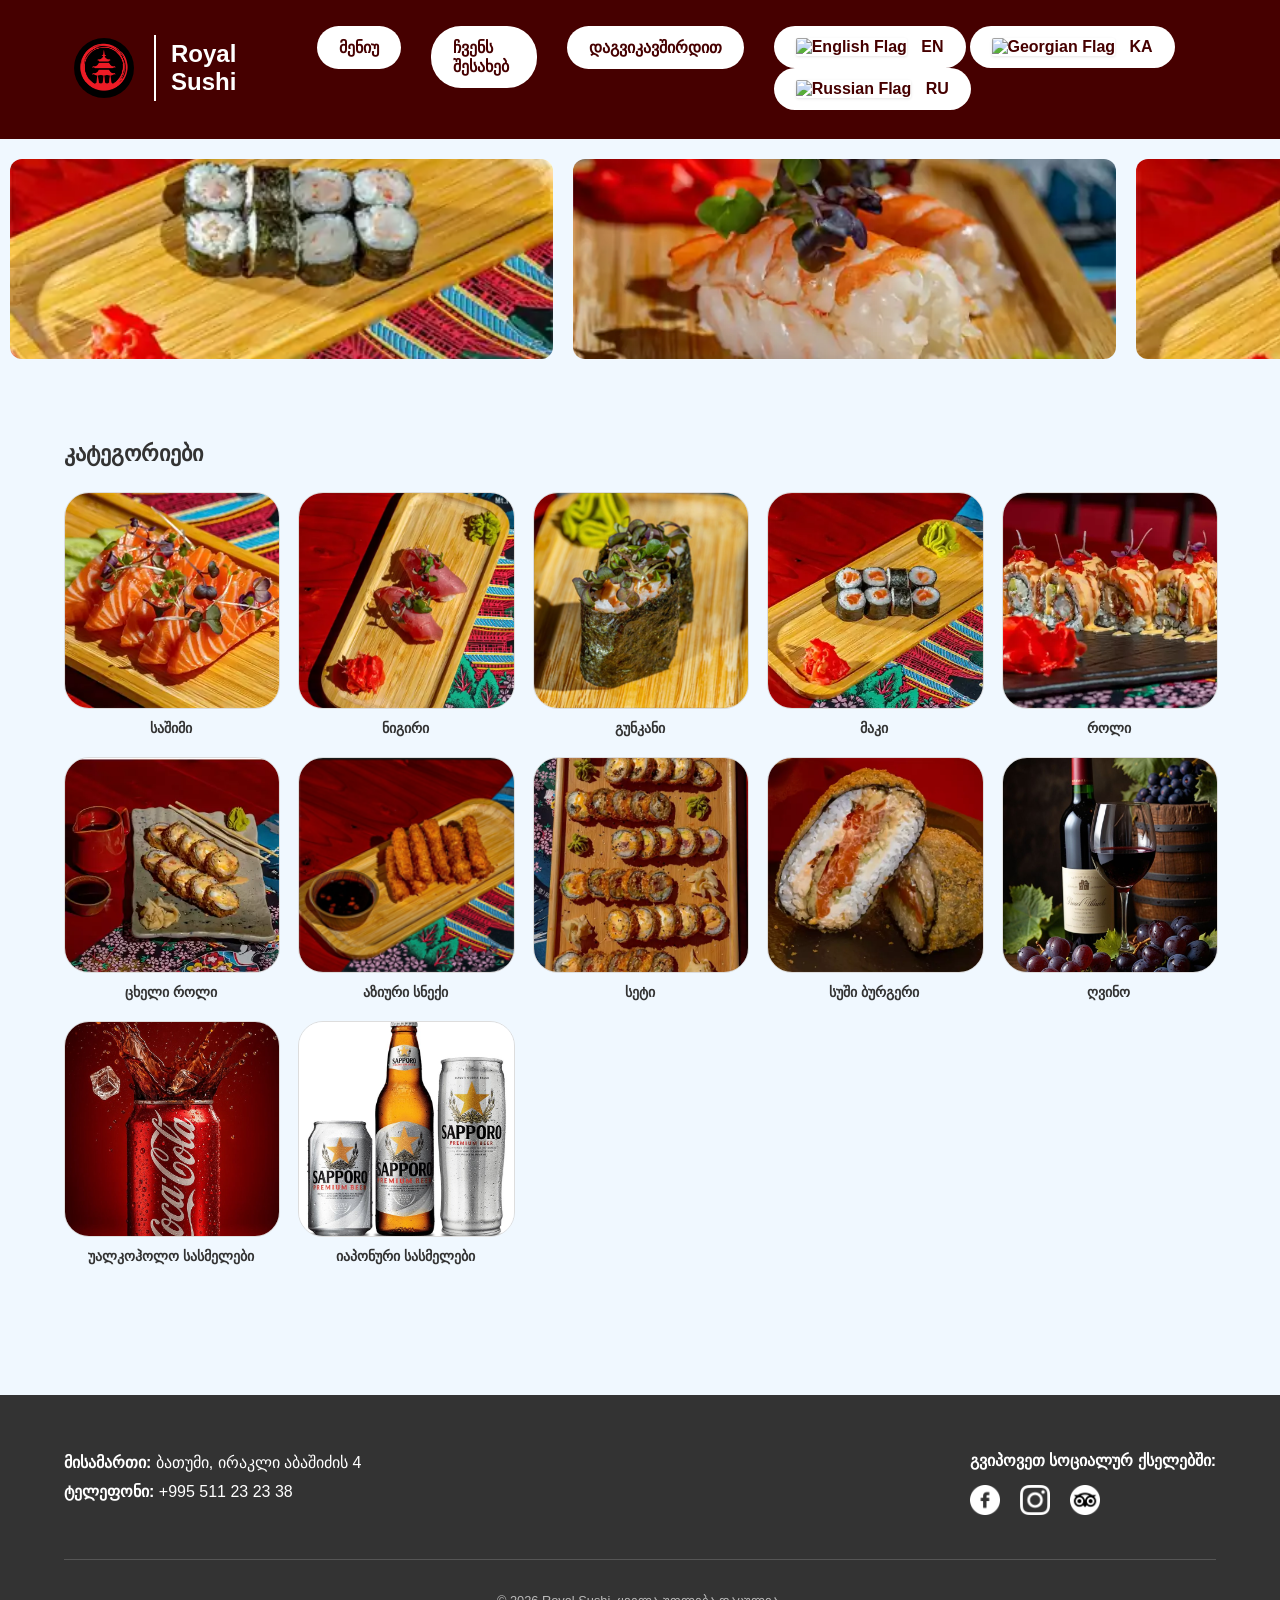
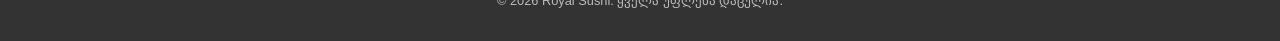
==== ka.html @ 87cabbca "beer" ====
<!DOCTYPE html>
<html lang="ka">
<head>
    <meta charset="UTF-8">
    <meta name="viewport" content="width=device-width, initial-scale=1.0">
    <title>Royal Sushi</title>
    <link rel="stylesheet" href="style.css">
    <link rel="icon" type="image/png" href="logo.png">
</head>

<body>
<header>
    <nav>
    <div class="left-side">
        <img id="navlogo" src="logo.png" alt="website logo">
        <span id="nametext">Royal Sushi</span>
    </div>

    <ul>
        <li class="buttons"><a href="index.html">მენიუ</a></li>
        <li class="buttons"><a href="aboutus.html">ჩვენს შესახებ</a></li>
        <li class="buttons"><a href="tel:+995511232338">დაგვიკავშირდით</a></li>
        
        <li class="buttons dropdown">
    
    <div class="lang-dropdown">
    <a href="index.html" class="lang-item">
        <img src="https://flagcdn.com/w40/gb.png" alt="English Flag" class="flag-icon">
        <span>EN</span>
    </a>
    
    <a href="ka.html" class="lang-item">
        <img src="https://flagcdn.com/w40/ge.png" alt="Georgian Flag" class="flag-icon">
        <span>KA</span>
    </a>
    
    <a href="ru.html" class="lang-item">
        <img src="https://flagcdn.com/w40/ru.png" alt="Russian Flag" class="flag-icon">
        <span>RU</span>
    </a>
</div>
</li>
    </ul>
</nav>
</header>
<div class="slider">
    <div class="slide-track">
        <div class="slide"><img src="shrimp maki.webp" alt=""></div>
        <div class="slide"><img src="shrimp nigri.webp" alt=""></div>
        <div class="slide"><img src="salmon maki.webp" alt=""></div>
        <div class="slide"><img src="salmon nigri.webp" alt=""></div>
        <div class="slide"><img src="eel maki.webp" alt=""></div>
        <div class="slide"><img src="eel nigri.webp" alt=""></div>
        
        <div class="slide"><img src="shrimp maki.webp" alt=""></div>
        <div class="slide"><img src="shrimp nigri.webp" alt=""></div>
        <div class="slide"><img src="salmon maki.webp" alt=""></div>
        <div class="slide"><img src="salmon nigri.webp" alt=""></div>
        <div class="slide"><img src="eel maki.webp" alt=""></div>
        <div class="slide"><img src="eel nigri.webp" alt=""></div>
    </div>
</div>

<section class="category-section">
    <h2 class="section-title">კატეგორიები</h2>
    <div class="category-grid">
        <div class="category-card" onclick="toggleMenu('sashimi-menu')">
            <div class="category-image">
                <img src="sashimi.webp" alt="საშიმი">
            </div>
            <span class="category-name">საშიმი</span>
        </div>

        <div class="category-card" onclick="toggleMenu('nigiri-menu')">
            <div class="category-image">
                <img src="nigiri.webp" alt="ნიგირი">
            </div>
            <span class="category-name">ნიგირი</span>
        </div>

        <div class="category-card" onclick="toggleMenu('gunkan-menu')">
            <div class="category-image">
                <img src="gunkan.png" alt="გუნკანი">
            </div>
            <span class="category-name">გუნკანი</span>
        </div>

        <div class="category-card" onclick="toggleMenu('maki-menu')">
            <div class="category-image">
                <img src="maki.webp" alt="მაკი">
            </div>
            <span class="category-name">მაკი</span>
        </div>

        <div class="category-card" onclick="toggleMenu('roll-menu')">
            <div class="category-image">
                <img src="roll.webp" alt="როლი">
            </div>
            <span class="category-name">როლი</span>
        </div>

        <div class="category-card" onclick="toggleMenu('hotroll-menu')">
            <div class="category-image">
                <img src="hot  roll.webp" alt="ცხელი როლი">
            </div>
            <span class="category-name">ცხელი როლი</span>
        </div>

        <div class="category-card" onclick="toggleMenu('asiansnack-menu')">
            <div class="category-image">
                <img src="asian snack.png" alt="აზიური სნექი">
            </div>
            <span class="category-name">აზიური სნექი</span>
        </div>
<!--
        <div class="category-card" onclick="toggleMenu('noodles-menu')">
            <div class="category-image">
                <img src="noodles.png" alt="ატრია">
            </div>
            <span class="category-name">ატრია / ნუდელსი</span>
        </div>
-->
        <div class="category-card" onclick="toggleMenu('set-menu')">
            <div class="category-image">
                <img src="set.webp" alt="სეტი">
            </div>
            <span class="category-name">სეტი</span>
        </div>

        <div class="category-card" onclick="toggleMenu('sushiburger-menu')">
            <div class="category-image">
                <img src="sushiburger.webp" alt="სუში ბურგერი">
            </div>
            <span class="category-name">სუში ბურგერი</span>
        </div>
<!--
        <div class="category-card" onclick="toggleMenu('cocktails-menu')">
            <div class="category-image">
                <img src="cocktails.jpg" alt="კოქტეილები">
            </div>
            <span class="category-name">კოქტეილები<span>
        </div>
-->
        <div class="category-card" onclick="toggleMenu('wine-menu')">
            <div class="category-image">
                <img src="wine.jpg" alt="ღვინო">
            </div>
            <span class="category-name">ღვინო</span>
        </div>

        <div class="category-card" onclick="toggleMenu('nonalcoholicdrinks-menu')">
            <div class="category-image">
                <img src="non alcoholic drinks.jpg" alt="უალკოჰოლო სასმელები">
            </div>
            <span class="category-name">უალკოჰოლო სასმელები</span>
        </div>
<!--
        <div class="category-card" onclick="toggleMenu('lemonade-menu')">
            <div class="category-image">
                <img src="lemonade.jpg" alt="ლიმონათი">
            </div>
            <span class="category-name">ლიმონათი</span>
        </div>
 -->       
        <div class="category-card" onclick="toggleMenu('japanesedrinks-menu')">
            <div class="category-image">
                <img src="japanese drinks.webp" alt="იაპონური სასმელები">
            </div>
            <span class="category-name">იაპონური სასმელები</span>
        </div>
<!--
        <div class="category-card" onclick="toggleMenu('coffee-menu')">
            <div class="category-image">
                <img src="coffee.jpg" alt="ყავა">
            </div>
            <span class="category-name">ყავა</span>
        </div>
    -->
    </div>
    <div id="sashimi-menu" class="sub-menu-container">
    <h3>საშიმი</h3>
    <div class="menu-container">
        
        <div class="menu-item">
            <img src="salmon sashimi.webp" alt="ორაგულის საშიმი">
            <div class="item-info">
                <h3>ორაგულის საშიმი</h3>
                <p class="description">ფრეში ორაგული</p>
                <div class="order-container">
                    <span class="price">37.5 ლარი</span>
                </div>
            </div>
        </div>

        <div class="menu-item">
            <img src="shrimp sashimi.png" alt="კრევეტის საშიმი">
            <div class="item-info">
                <h3>კრევეტის საშიმი</h3>
                <div class="order-container">
                    <span class="price">39.5 ლარი</span>
                </div>
            </div>
        </div>

        <div class="menu-item">
            <img src="eel sashimi.webp" alt="გველთევზას საშიმი">
            <div class="item-info">
                <h3>გველთევზას საშიმი</h3>
                <p class="description">გველთევზა, ბრინჯი, ტერიაკი, სეზამი</p>
                <div class="order-container">
                    <span class="price">42.5 ლარი</span>
                </div>
            </div>
        </div>

        <div class="menu-item">
            <img src="tuna sashimi.webp" alt="თინუსის საშიმი">
            <div class="item-info">
                <h3>თინუსის საშიმი</h3>
                <div class="order-container">
                    <span class="price">38.5 ლარი</span>
                </div>
            </div>
        </div>

    </div>
</div>

<div id="nigiri-menu" class="sub-menu-container">
    <h3>ნიგირი</h3>
    <div class="menu-container">
        
        <div class="menu-item">
            <img src="salmon nigiri.webp" alt="ორაგულის ნიგირი">
            <div class="item-info">
                <h3>ორაგულის ნიგირი</h3>
                <p class="description">ორაგული, ბრინჯი, ვასაბი</p>
                <div class="order-container">
                    <span class="price">13.9 ლარი</span>
                </div>
            </div>
        </div>

        <div class="menu-item">
            <img src="shrimp nigri.webp" alt="კრევეტის ნიგირი">
            <div class="item-info">
                <h3>კრევეტის ნიგირი</h3>
                <p class="description">სამეფო კრევეტი, ბრინჯი, ვასაბი</p>
                <div class="order-container">
                    <span class="price">14.5 ლარი</span>
                </div>
            </div>
        </div>

        <div class="menu-item">
            <img src="eel nigri.webp" alt="გველთევზას ნიგირი">
            <div class="item-info">
                <h3>გველთევზას ნიგირი</h3>
                <p class="description">გველთევზა, ბრინჯი, ტერიაკი, სეზამი</p>
                <div class="order-container">
                    <span class="price">15.5 ლარი</span>
                </div>
            </div>
        </div>

        <div class="menu-item">
            <img src="tuna nigri.webp" alt="თინუსის ნიგირი">
            <div class="item-info">
                <h3>თინუსის ნიგირი</h3>
                <p class="description">თინუსი, ბრინჯი, ჯინჯერი</p>
                <div class="order-container">
                    <span class="price">13.5 ლარი</span>
                </div>
            </div>
        </div>

    </div>
</div>

<div id="maki-menu" class="sub-menu-container">
    <h3>მაკი</h3>
    <div class="menu-container">
        
        <div class="menu-item">
            <img src="salmon maki.webp" alt="ორაგულის მაკი">
            <div class="item-info">
                <h3>ორაგულის მაკი</h3>
                <p class="description">ფრეში ორაგული, ბრინჯი, ნორი, ვასაბი</p>
                <div class="order-container">
                    <span class="price">17.5 ლარი</span>
                </div>
            </div>
        </div>

        <div class="menu-item">
            <img src="shrimp maki.webp" alt="კრევეტის მაკი">
            <div class="item-info">
                <h3>კრევეტის მაკი</h3>
                <p class="description">სამეფო კრევეტი, ბრინჯი, ნორი</p>
                <div class="order-container">
                    <span class="price">18.5 ლარი</span>
                </div>
            </div>
        </div>

        <div class="menu-item">
            <img src="eel maki.PNG" alt="გველთევზას მაკი">
            <div class="item-info">
                <h3>გველთევზას მაკი</h3>
                <p class="description">გველთევზა, ბრინჯი, ტერიაკი, სეზამი, ნორი</p>
                <div class="order-container">
                    <span class="price">19.5 ლარი</span>
                </div>
            </div>
        </div>

        <div class="menu-item">
            <img src="caviar maki.PNG" alt="ხიზილალის მაკი">
            <div class="item-info">
                <h3>ხიზილალის მაკი</h3>
                <p class="description">ბრინჯი, ნორი, კრემყველი, კიტრი, ხიზილალა, ტერიაკი</p>
                <div class="order-container">
                    <span class="price">20.9 ლარი</span>
                </div>
            </div>
        </div>
<!--
        <div class="menu-item">
            <img src="blank.png" alt="კრაბის მაკი">
            <div class="item-info">
                <h3>კრაბის მაკი</h3>
                <p class="description">ბრინჯი, ნორი, კრაბის მიქსი, ტერიაკი, სპაის სოუსი, სეზამი</p>
                <div class="order-container">
                    <span class="price">16.5 ლარი</span>
                </div>
            </div>
        </div>
    -->
        <div class="menu-item">
            <img src="avocado maki.webp" alt="ავოკადოს მაკი">
            <div class="item-info">
                <h3>ავოკადოს მაკი</h3>
                <p class="description">ავოკადო, ბრინჯი, ნორი</p>
                <div class="order-container">
                    <span class="price">12.5 ლარი</span>
                </div>
            </div>
        </div>

        <div class="menu-item">
            <img src="cucumber maki.webp" alt="კიტრი მაკი">
            <div class="item-info">
                <h3>კიტრი მაკი</h3>
                <p class="description">კიტრი, ბრინჯი, ნორი</p>
                <div class="order-container">
                    <span class="price">11.5 ლარი</span>
                </div>
            </div>
        </div>

        <div class="menu-item">
            <img src="tuna maki.webp" alt="თინუსის მაკი">
            <div class="item-info">
                <h3>თინუსის მაკი</h3>
                <p class="description">თინუსი, ბრინჯი, ნორი, ტერიაკი</p>
                <div class="order-container">
                    <span class="price">17.5 ლარი</span>
                </div>
            </div>
        </div>

    </div>
</div>

<div id="roll-menu" class="sub-menu-container">
    <h3>როლები</h3>
    <div class="menu-container">
        
        <div class="menu-item">
            <img src="roll of the chef.png" alt="შეფის როლი">
            <div class="item-info">
                <h3>შეფის როლი</h3>
                <p class="description">ბრინჯი, ნორი, პანირებული ორაგული, კრემყველი, ორაგული, ავოკადო, ხიზილალა, მანგოს სოუსი, ტერიაკის სოუსი</p>
                <div class="order-container">
                    <span class="price">53.5 ლარი</span>
                </div>
            </div>
        </div>

        <div class="menu-item">
            <img src="royal roll.webp" alt="როიალ როლი">
            <div class="item-info">
                <h3>როიალ როლი</h3>
                <p class="description">ბრინჯი, ნორი, ორაგული, პანირებული კრევეტი, ხიზილალა, ავოკადო, მანგოს სოუსი, ტერიაკის სოუსი</p>
                <div class="order-container">
                    <span class="price">49.5 ლარი</span>
                </div>
            </div>
        </div>

        <div class="menu-item">
            <img src="caviar roll.webp" alt="ხიზილალის როლი">
            <div class="item-info">
                <h3>კავიარ როლი</h3>
                <p class="description">ორაგულის ხიზილალა, კრემყველი, ბრინჯი, ნორი, ორაგული, ავოკადო</p>
                <div class="order-container">
                    <span class="price">47.5 ლარი</span>
                </div>
            </div>
        </div>

        <div class="menu-item">
            <img src="philadelphia roll.webp" alt="ფილადელფია">
            <div class="item-info">
                <h3>ფილადელფია როლი</h3>
                <p class="description">ფრეში ორაგული, ბრინჯი, ნორი, კრემყველი, ავოკადო, ტერიაკი, სეზამი</p>
                <div class="order-container">
                    <span class="price">30.5 ლარი</span>
                </div>
            </div>
        </div>

        <div class="menu-item">
            <img src="salmon california.webp" alt="ორაგულის კალიფორნია">
            <div class="item-info">
                <h3>ორაგულის კალიფორნია</h3>
                <p class="description">ბრინჯი, ნორი, კრემყველი, ორაგული, კიტრი, ავოკადო, ტობიკო, მანგოს სოუსი, ტერიაკი</p>
                <div class="order-container">
                    <span class="price">32.5 ლარი</span>
                </div>
            </div>
        </div>

        <div class="menu-item">
            <img src="california with shrimp.png" alt="კალიფორნია კრვეტით">
            <div class="item-info">
                <h3>კალიფორნია კრვეტით</h3>
                <p class="description">ბრინჯი, ნორი, კრევეტი, ტობიკო, ავოკადო, კიტრი, სპაის სოუსი, ტერიაკი, სეზამი</p>
                <div class="order-container">
                    <span class="price">34.9 ლარი</span>
                </div>
            </div>
        </div>

        <div class="menu-item">
            <img src="california with eel.webp" alt="კალიფორნია გველთევზათი">
            <div class="item-info">
                <h3>კალიფორნია გველთევზით</h3>
                <p class="description">ბრინჯი, ნორი, ტობიკო, გველთევზა, კრემყველი, ავოკადო, კიტრი, მანგოს სოუსი, ტერიაკის სოუსი, სეზამის მიქსი</p>
                <div class="order-container">
                    <span class="price">37.9 ლარი</span>
                </div>
            </div>
        </div>

        <div class="menu-item">
            <img src="sakura roll.webp" alt="საკურა როლი">
            <div class="item-info">
                <h3>საკურა როლი</h3>
                <p class="description">ბრინჯი, ნორი, კრემყველი, ორაგული, კიტრი, ტობიკო, ხიზილალა, სპაისი, ტერიაკი, სეზამი</p>
                <div class="order-container">
                    <span class="price">37.5 ლარი</span>
                </div>
            </div>
        </div>

        <div class="menu-item">
            <img src="golden sensei.webp" alt="გოლდენ სენსეი">
            <div class="item-info">
                <h3>ოქროს სენსეი</h3>
                <p class="description">გველთევზა, ბრინჯი, ნორი, კრემყველი, ორაგული, ავოკადო, ტერიაკი, სეზამი</p>
                <div class="order-container">
                    <span class="price">39.5 ლარი</span>
                </div>
            </div>
        </div>

        <div class="menu-item">
            <img src="black dragon.webp" alt="შავი დრაკონი">
            <div class="item-info">
                <h3>შავი დრაკონი</h3>
                <p class="description">გველთევზა, ბრინჯი, ნორი, კრევეტი, კრემყველი, ავოკადო, ტერიაკი, სეზამი</p>
                <div class="order-container">
                    <span class="price">39.5 ლარი</span>
                </div>
            </div>
        </div>

        <div class="menu-item">
            <img src="red dragon roll.PNG" alt="წითელი დრაკონი">
            <div class="item-info">
                <h3>წითელი დრაკონი</h3>
                <p class="description">ბრინჯი, ნორი, გველთევზა, ორაგული, კრემყველი, ავოკადო, ტერიაკი, მანგოს სოუსი, სეზამის მიქსი</p>
                <div class="order-container">
                    <span class="price">39.5 ლარი</span>
                </div>
            </div>
        </div>

        <div class="menu-item">
            <img src="white sensei.webp" alt="ვაით სენსეი">
            <div class="item-info">
                <h3>თეთრი სენსეი</h3>
                <p class="description">ბრინჯი, ნორი, კრემყველი, გველთევზა, ავოკადო, კრევეტი, ტერიაკი, მანგოს სოუსი, სეზამი</p>
                <div class="order-container">
                    <span class="price">39.5 ლარი</span>
                </div>
            </div>
        </div>

        <div class="menu-item">
            <img src="eel roll.webp" alt="გველთევზას როლი">
            <div class="item-info">
                <h3>გველთევზას როლი</h3>
                <p class="description">გველთევზა, ბრინჯი, ნორი, კრემ-ყველი, კიტრი, ავოკადო, ტერიაკი, სეზამი, მანგოს სოუსი</p>
                <div class="order-container">
                    <span class="price">44.5 ლარი</span>
                </div>
            </div>
        </div>

        <div class="menu-item">
            <img src="vegetables light roll.png" alt="ბოსტნეულის ლაით როლი">
            <div class="item-info">
                <h3>ვეჯი ლაით როლი</h3>
                <p class="description">ბრინჯი, ნორი, კიტრი, სტაფილო, ავოკადო, მწვანე, ბულგარული, ტერიაკი, სეზამი</p>
                <div class="order-container">
                    <span class="price">25.9 ლარი</span>
                </div>
            </div>
        </div>

        <div class="menu-item">
            <img src="vegetables green roll.png" alt="ბოსტნეულის მწვანე როლი">
            <div class="item-info">
                <h3>ვეჯი მწვანე როლი</h3>
                <p class="description">ბრინჯი, ნორი, კრემყველი, კიტრი, ავოკადო, მწვანე ბულგარული, მწვანე ხახვი, ტერიაკის სოუსი, სეზამი, სპაის სოუსი</p>
                <div class="order-container">
                    <span class="price">27.9 ლარი</span>
                </div>
            </div>
        </div>

        <div class="menu-item">
            <img src="vegetables royal roll.png" alt="ბოსტნეულის როიალ როლი">
            <div class="item-info">
                <h3>ვეჯი როიალ როლი</h3>
                <p class="description">ბრინჯი, ნორი, ავოკადო, კიტრი, კრემყველი, სტაფილო, წითელი ბულგარული, მწვანე ხახვი, მანგოს სოუსი, ტერიაკის სოუსი, სეზამი</p>
                <div class="order-container">
                    <span class="price">29.9 ლარი</span>
                </div>
            </div>
        </div>

    </div>
</div>

<div id="hotroll-menu" class="sub-menu-container">
    <h3>ცხელი როლები</h3>
    <div class="menu-container">
        
        <div class="menu-item">
            <img src="hot salmon roll.webp" alt="ცხელი ორაგულის როლი">
            <div class="item-info">
                <h3>ცხელი ორაგულის როლი</h3>
                <p class="description">ბრინჯი, ნორი, კრემყველი, ავოკადო, ორაგული, კიტრი, ტერიაკი, სპაის სოუსი, სეზამი</p>
                <div class="order-container">
                    <span class="price">33.9 ლარი</span>
                </div>
            </div>
        </div>

        <div class="menu-item">
            <img src="hot shrimp roll.PNG" alt="ცხელი კრევეტის როლი">
            <div class="item-info">
                <h3>ცხელი კრევეტის როლი</h3>
                <p class="description">ბრინჯი, ნორი, კრემყველი, კრევეტი, ავოკადო, კიტრი, სპაის სოუსი, ტერიაკი, სეზამი</p>
                <div class="order-container">
                    <span class="price">34.9 ლარი</span>
                </div>
            </div>
        </div>

        <div class="menu-item">
            <img src="hot eel roll.webp" alt="ცხელი გველთევზას როლი">
            <div class="item-info">
                <h3>ცხელი გველთევზას როლი</h3>
                <p class="description">ბრინჯი, ნორი, კრემყველი, ავოკადო, გველთევზა, კიტრი, ტერიაკი, მანგოს სოუსი, სეზამი</p>
                <div class="order-container">
                    <span class="price">35.9 ლარი</span>
                </div>
            </div>
        </div>

        <div class="menu-item">
            <img src="hot royal roll.PNG" alt="ცხელი როიალ როლი">
            <div class="item-info">
                <h3>ცხელი როიალ როლი</h3>
                <p class="description">ბრინჯი, ნორი, კრემყველი, ორაგული, გველთევზა, ავოკადო, კიტრი, მანგოს სოუსი, ტერიაკის სოუსი, სეზამი</p>
                <div class="order-container">
                    <span class="price">38.9 ლარი</span>
                </div>
            </div>
        </div>

        <div class="menu-item">
            <img src="hot tuna roll.webp" alt="ცხელი თინუსის როლი">
            <div class="item-info">
                <h3>ცხელი თინუსის როლი</h3>
                <p class="description">ბრინჯი, ნორი, თინუსი, ავოკადო, კიტრი, მანგოს სოუსი, სპაის სოუსი, ტერიაკი, სეზამი</p>
                <div class="order-container">
                    <span class="price">33.9 ლარი</span>
                </div>
            </div>
        </div>

    </div>
</div>


<div id="set-menu" class="sub-menu-container">
    <h3>სეტები</h3>
    <div class="menu-container">
        
        <div class="menu-item">
            <img src="hot set.webp" alt="ცხელი სეტი">
            <div class="item-info">
                <h3>ცხელი სეტი</h3>
                <p class="description">ცხელი ორაგულის როლი, ცხელი გველთევზას როლი, ცხელი კრევეტის როლი, ცხელი როიალ როლი</p>
                <div class="order-container">
                    <span class="price">115.9 ლარი</span>
                    <span class="price">40 ნაჭერი</span>
                </div>
            </div>
        </div>

        <div class="menu-item">
            <img src="blank.png" alt="პატარა როიალ სეტი">
            <div class="item-info">
                <h3>პატარა როიალ სეტი</h3>
                <p class="description">ცხელი როიალ როლი, ფილადელფია, ოქროს სენსეი.</p>
                <div class="order-container">
                    <span class="price">88.9 ლარი</span>
                    <span class="price">26 ნაჭერი</span>
                </div>
            </div>
        </div>

        <div class="menu-item">
            <img src="blank.png" alt="დიდი როიალ სეტი">
            <div class="item-info">
                <h3>დიდი როიალ სეტი</h3>
                <p class="description">ცხელი ორაგულის როლი, ცხელი კრევეტის როლი, ცხელი თინუსის როლი, ფილადელფია, კალიფორნია ორაგულით, კალიფორნია გველთევზა, ოქროს სენსეი, ორაგულის მაკი, გველთევზას მაკი.</p>
                <div class="order-container">
                    <span class="price">222.9 ლარი</span>
                    <span class="price">78 ნაჭერი</span>
                </div>
            </div>
        </div>

    </div>
</div>

<div id="sushiburger-menu" class="sub-menu-container">
    <h3>სუშის ბურგერი</h3>
    <div class="menu-container">
        
        <div class="menu-item">
            <img src="salmon burger.webp" alt="ორაგულის ბურგერი">
            <div class="item-info">
                <h3>ორაგულის ბურგერი</h3>
                <p class="description">ორაგული, ხიზილალა, ბრინჯი, ნორი, კრემყველი, კიტრი, ავოკადო, ცხარე სოუსი, მანგოს სოუსი, ტერიაკის სოუსი, სეზამის მიქსი</p>
                <div class="order-container">
                    <span class="price">38.9 ლარი</span>
                </div>
            </div>
        </div>

        <div class="menu-item">
            <img src="shrimp eel tuna burger.webp" alt="კრევეტის ბურგერი">
            <div class="item-info">
                <h3>კრევეტის ბურგერი</h3>
                <p class="description">კრევეტი, ბრინჯი, ნორი, კრემ-ყველი, კიტრი, ავოკადო, ცხარე სოუსი, მანგოს სოუსი, ტერიაკის სოუსი, სეზამის მიქსი</p>
                <div class="order-container">
                    <span class="price">39.9 ლარი</span>
                </div>
            </div>
        </div>

        <div class="menu-item">
            <img src="shrimp eel tuna burger.webp" alt="გველთევზას ბურგერი">
            <div class="item-info">
                <h3>გველთევზას ბურგერი</h3>
                <p class="description">გველთევზა, ბრინჯი, ნორი, კრემყველი, კიტრი, ავოკადო, სპაის სოუსი, მანგოს სოუსი, ტერიაკის სოუსი, სეზამის მიქსი</p>
                <div class="order-container">
                    <span class="price">40.9 ლარი</span>
                </div>
            </div>
        </div>

        <div class="menu-item">
            <img src="shrimp eel tuna burger.webp" alt="თინუსის ბურგერი">
            <div class="item-info">
                <h3>თინუსის ბურგერი</h3>
                <p class="description">თინუსი, ბრინჯი, ნორი, კიტრი, ავოკადო, ცხარე სოუსი, მანგოს სოუსი, ტერიაკის სოუსი, სეზამის მიქსი</p>
                <div class="order-container">
                    <span class="price">37.9 ლარი</span>
                </div>
            </div>
        </div>

    </div>
</div>

<div id="wine-menu" class="sub-menu-container">
    <h3>ღვინო</h3>
    <div class="menu-container">
        
        <div class="menu-item">
            <img src="tsinandeli.webp" alt="წინანდელი">
            <div class="item-info">
                <h3>წინანდელი</h3>
                <div class="order-container">
                    <span class="price" id="price-tsinandali">7 ლარი</span>
                    <button class="price" onclick="toggleWinePrice('tsinandali', 7, 40)">
                        ბოთლი
                    </button>
                </div>
            </div>
        </div>

        <div class="menu-item">
            <img src="mukuzani.webp" alt="მუკუზანი">
            <div class="item-info">
                <h3>მუკუზანი</h3>
                <div class="order-container">
                    <span class="price" id="price-mukuzani">9 ლარი</span>
                    <button class="price" onclick="toggleWinePrice('mukuzani', 9, 50)">
                         ბოთლი
                    </button>
                </div>
            </div>
        </div>

        <div class="menu-item">
            <img src="saperavi.webp" alt="საფერავი">
            <div class="item-info">
                <h3>საფერავი</h3>
                <div class="order-container">
                    <span class="price" id="price-saperavi">8 ლარი</span>
                    <button class="price" onclick="toggleWinePrice('saperavi', 8, 45)">
                         ბოთლი
                    </button>
                </div>
            </div>
        </div>

    </div>
</div>
<div id="nonalcoholicdrinks-menu" class="sub-menu-container">
    <h3>უალკოჰოლო სასმელები</h3>
    <div class="menu-container">
        
        <div class="menu-item">
            <img src="still water.webp" alt="წყალი">
            <div class="item-info">
                <h3>წყალი</h3>
                <div class="order-container">
                    <span class="price">4 ლარი</span>
                </div>
            </div>
        </div>

        <div class="menu-item">
            <img src="nabeglavi.webp" alt="ნაბეღლავი">
            <div class="item-info">
                <h3>ნაბეღლავი</h3>
                <div class="order-container">
                    <span class="price">4 ლარი</span>
                </div>
            </div>
        </div>

        <div class="menu-item">
            <img src="coca cola.webp" alt="კოკა-კოლა">
            <div class="item-info">
                <h3>კოკა-კოლა</h3>
                <div class="order-container">
                    <span class="price">4 ლარი</span>
                </div>
            </div>
        </div>

        <div class="menu-item">
            <img src="fanta.jpg" alt="ფანტა">
            <div class="item-info">
                <h3>ფანტა</h3>
                <div class="order-container">
                    <span class="price">4 ლარი</span>
                </div>
            </div>
        </div>

        <div class="menu-item">
            <img src="sprite.webp" alt="სპრაიტი">
            <div class="item-info">
                <h3>სპრაიტი</h3>
                <div class="order-container">
                    <span class="price">4 ლარი</span>
                </div>
            </div>
        </div>

        <div class="menu-item">
            <img src="cherry.webp" alt="ალუბლის წვენი">
            <div class="item-info">
                <h3>ალუბალი</h3>
                <div class="order-container">
                    <span class="price">5 ლარი</span>
                </div>
            </div>
        </div>

        <div class="menu-item">
            <img src="apple.webp" alt="ვაშლის წვენი">
            <div class="item-info">
                <h3>ვაშლი</h3>
                <div class="order-container">
                    <span class="price">5 ლარი</span>
                </div>
            </div>
        </div>

        <div class="menu-item">
            <img src="peach.webp" alt="ატმის წვენი">
            <div class="item-info">
                <h3>ატამი</h3>
                <div class="order-container">
                    <span class="price">5 ლარი</span>
                </div>
            </div>
        </div>

        <div class="menu-item">
            <img src="orange.webp" alt="ფორთოხლის წვენი">
            <div class="item-info">
                <h3>ფორთოხალი</h3>
                <div class="order-container">
                    <span class="price">5 ლარი</span>
                </div>
            </div>
        </div>

        <div class="menu-item">
            <img src="pineapple.webp" alt="ანანასის წვენი">
            <div class="item-info">
                <h3>ანანასის წვენი</h3>
                <div class="order-container">
                    <span class="price">5 ლარი</span>
                </div>
            </div>
        </div>

        <div class="menu-item">
            <img src="pomegranate juice.webp" alt="ბროწეულის წვენი">
            <div class="item-info">
                <h3>ბროწეულის წვენი</h3>
                <div class="order-container">
                    <span class="price">5 ლარი</span>
                </div>
            </div>
        </div>

        <div class="menu-item">
            <img src="red bull energy drink.webp" alt="რედ ბული">
            <div class="item-info">
                <h3>RED BULL ენერგეტიკული</h3>
                <div class="order-container">
                    <span class="price">9 ლარი</span>
                </div>
            </div>
        </div>

        <div class="menu-item">
            <img src="red bull sugarfree.webp" alt="რედ ბული უშაქრო">
            <div class="item-info">
                <h3>RED BULL უშაქრო</h3>
                <div class="order-container">
                    <span class="price">9 ლარი</span>
                </div>
            </div>
        </div>

        <div class="menu-item">
            <img src="red bull tropical.jpg" alt="რედ ბული ტროპიკალი">
            <div class="item-info">
                <h3>RED BULL ტროპიკული</h3>
                <div class="order-container">
                    <span class="price">9 ლარი</span>
                </div>
            </div>
        </div>

    </div>
</div>

<div id="japanesedrinks-menu" class="sub-menu-container">
    <h3>იაპონური სასმელები</h3>
    <div class="menu-container">
        <!--
        <div class="menu-item">
            <img src="soju.webp" alt="სოჯუ">
            <div class="item-info">
                <h3>სოჯუ</h3>
                <div class="order-container">
                    <span class="price">29 ლარი</span>
                </div>
            </div>
        </div>
    -->
        <div class="menu-item">
            <img src="beer kirini.jpeg" alt="კირინი">
            <div class="item-info">
                <h3>ლუდი კირინი</h3>
                <div class="order-container">
                    <span class="price">14 ლარი</span>
                </div>
            </div>
        </div>
    </div>
</div>

<div id="coffee-menu" class="sub-menu-container">
    <h3>ყავა</h3>
    <div class="menu-container">
        
        <div class="menu-item">
            <img src="espresso.jpg" alt="ესპრესო">
            <div class="item-info">
                <h3>ესპრესო</h3>
                <div class="order-container">
                    <span class="price">5 ლარი</span>
                </div>
            </div>
        </div>

        <div class="menu-item">
            <img src="cappucchino.jpg" alt="კაპუჩინო">
            <div class="item-info">
                <h3>კაპუჩინო</h3>
                <div class="order-container">
                    <span class="price">7 ლარი</span>
                </div>
            </div>
        </div>

        <div class="menu-item">
            <img src="americano.jpg" alt="ამერიკანო">
            <div class="item-info">
                <h3>ამერიკანო</h3>
                <div class="order-container">
                    <span class="price">6 ლარი</span>
                </div>
            </div>
        </div>
<!--
        <div class="menu-item">
            <img src="black tea.png" alt="შავი ჩაი">
            <div class="item-info">
                <h3>შავი ჩაი</h3>
                <p class="description">კლასიკური შავი ჩაი</p>
                <div class="order-container">
                    <span class="price">8 ლარი</span>
                </div>
            </div>
        </div>

        <div class="menu-item">
            <img src="green tea.png" alt="მწვანე ჩაი">
            <div class="item-info">
                <h3>მწვანე ჩაი</h3>
                <p class="description">კლასიკური მწვანე ჩაი</p>
                <div class="order-container">
                    <span class="price">8 ლარი</span>
                </div>
            </div>
        </div>

        <div class="menu-item">
            <img src="fruit tea.png" alt="ხილის ჩაი">
            <div class="item-info">
                <h3>ხილის ჩაი</h3>
                <p class="description">ხილის არომატული ჩაი</p>
                <div class="order-container">
                    <span class="price">10 ლარი</span>
                </div>
            </div>
        </div>

-->
    </div>
</div>

<div id="gunkan-menu" class="sub-menu-container">
    <h3>გუნკანი</h3>
    <div class="menu-container">
        
        <div class="menu-item">
            <img src="salmon gunkan.png" alt="ორაგულის გუნკანი">
            <div class="item-info">
                <h3>ორაგულის გუნკანი</h3>
                <p class="description">ფრეში ორაგული, ბრინჯი, ნორი, ხიზილალა, კრემყველი</p>
                <div class="order-container">
                    <span class="price">14.9 ლარი</span>
                </div>
            </div>
        </div>

        <div class="menu-item">
            <img src="shrimp gunkan.png" alt="კრევეტის გუნკანი">
            <div class="item-info">
                <h3>კრევეტის გუნკანი</h3>
                <p class="description">კრევეტი, ბრინჯი, ნორი, სპაის სოუსი, სეზამი</p>
                <div class="order-container">
                    <span class="price">13.9 ლარი</span>
                </div>
            </div>
        </div>

        <div class="menu-item">
            <img src="eel gunkan.png" alt="გველთევზას გუნკანი">
            <div class="item-info">
                <h3>გველთევზას გუნკანი</h3>
                <p class="description">გველთევზა, ბრინჯი, ნორი, კრემყველი, ტერიაკი, სეზამი</p>
                <div class="order-container">
                    <span class="price">15.9 ლარი</span>
                </div>
            </div>
        </div>

        <div class="menu-item">
            <img src="caviar gunkan.PNG" alt="ხიზილალის გუნკანი">
            <div class="item-info">
                <h3>ხიზილალის გუნკანი</h3>
                <p class="description">ბრინჯი, ნორი, კრემყველი, ხიზილალა, ტერიაკი</p>
                <div class="order-container">
                    <span class="price">16.9 ლარი</span>
                </div>
            </div>
        </div>

        <div class="menu-item">
            <img src="tobico gunkan.PNG" alt="ტობიკო გუნკანი">
            <div class="item-info">
                <h3>ტობიკო გუნკანი</h3>
                <p class="description">ბრინჯი, ნორი, ტობიკო, სპაის სოუსი, ტერიაკი, სეზამი</p>
                <div class="order-container">
                    <span class="price">12.9 ლარი</span>
                </div>
            </div>
        </div>

        <div class="menu-item">
            <img src="tuna gunkan.png" alt="თინუსის გუნკანი">
            <div class="item-info">
                <h3>თინუსის გუნკანი</h3>
                <p class="description">თინუსი, ბრინჯი, ნორი, სპაის სოუსი, ტერიაკი, სეზამი</p>
                <div class="order-container">
                    <span class="price">13.9 ლარი</span>
                </div>
            </div>
        </div>

    </div>
</div>

<div id="asiansnack-menu" class="sub-menu-container">
    <h3>აზიური სნექი</h3>
    <div class="menu-container">
<!--       
        <div class="menu-item">
            <img src="salmon tempura.png" alt="ორაგულის ტემპურა">
            <div class="item-info">
                <h3>ორაგულის ტემპურა</h3>
                <p class="description">პანირებული ორაგული</p>
                <div class="order-container">
                    <span class="price">30.9 ლარი</span>
                </div>
            </div>
        </div>
-->
        <div class="menu-item">
            <img src="shrimp tempura.png" alt="კრევეტის ტემპურა">
            <div class="item-info">
                <h3>კრევეტის ტემპურა</h3>
                <p class="description">პანირებული კრევეტი</p>
                <div class="order-container">
                    <span class="price">32.9 ლარი</span>
                </div>
            </div>
        </div>
<!--
        <div class="menu-item">
            <img src="shrimp gyoza.png" alt="კრევეტის გიოზა">
            <div class="item-info">
                <h3>კრევეტის გიოზა</h3>
                <p class="description">გიოზას ცომი, კრევეტი, დაშინა მოტო, ოხრახუში</p>
                <div class="order-container">
                    <span class="price">25.5 ლარი</span>
                </div>
            </div>
        </div>

        <div class="menu-item">
            <img src="chicken gioza.png" alt="ქათმის გიოზა">
            <div class="item-info">
                <h3>ქათმის გიოზა</h3>
                <p class="description">გიოზას ცომი, ქათმის ხორცი, დაშინა მოტო, ოხრახუში</p>
                <div class="order-container">
                    <span class="price">23.5 ლარი</span>
                </div>
            </div>
        </div>
-->
        <div class="menu-item">
            <img src="hiashi salad.png" alt="ჰიაში სალათი">
            <div class="item-info">
                <h3>ჰიაში სალათი</h3>
                <p class="description">წყალმცენარე ჰიაში, თხილის სოუსი, ფორთოხალი, სეზამის მიქსი</p>
                <div class="order-container">
                    <span class="price">15.5 ლარი</span>
                </div>
            </div>
        </div>

        <div class="menu-item">
            <img src="edamame.png" alt="ედამამე">
            <div class="item-info">
                <h3>ედამამე</h3>
                <p class="description">სოიოს მარცვლები</p>
                <div class="order-container">
                    <span class="price">12.9 ლარი</span>
                </div>
            </div>
        </div>
<!--
        <div class="menu-item">
            <img src="spicy chicken wings.png" alt="ცხარე ქათმის ფრთები">
            <div class="item-info">
                <h3>ცხარე ქათმის ფრთები</h3>
                <p class="description">პანირებული ქათმის ფრთა, ტერიაკი, სრირაჩა, სეზამი</p>
                <div class="order-container">
                    <span class="price">21.9 ლარი</span>
                </div>
            </div>
        </div>
    -->
    </div>
</div>
<!--
<div id="noodles-menu" class="sub-menu-container">
    <h3>ატრია და ნუდლსი</h3>
    <div class="menu-container">
        
        <div class="menu-item">
            <img src="blank.png" alt="ლაფშა ბოსტნეულით">
            <div class="item-info">
                <h3>ატრია ბოსტნეულით</h3>
                <p class="description">ლაფშა, სტაფილო, წითელი ბულგარული, მწვანე ბულგარული, მწვანე ხახვი, სოიოს სოუსი, ტერიაკი, სრირაჩა</p>
                <div class="order-container">
                    <span class="price">14.5 ლარი</span>
                </div>
            </div>
        </div>

        <div class="menu-item">
            <img src="chicken noodles.png" alt="ლაფშა ქათმით">
            <div class="item-info">
                <h3>ატრია ქათმით</h3>
                <p class="description">ლაფშა, ქათმის ხორცი, სტაფილო, წითელი ბულგარული, მწვანე ბულგარული, კომბოსტო, მწვანე ხახვი, სოიოს სოუსი, ტერიაკი, სრირაჩა, თევზის სოუსი</p>
                <div class="order-container">
                    <span class="price">16.5 ლარი</span>
                </div>
            </div>
        </div>

        <div class="menu-item">
            <img src="noodle with beef.png" alt="ლაფშა საქონლის ხორცით">
            <div class="item-info">
                <h3>ატრია საქონლის ხორცით</h3>
                <p class="description">ლაფშა, საქონლის ხორცი, სტაფილო, წითელი ბულგარული, მწვანე ბულგარული, კომბოსტო, მწვანე ხახვი, სოიოს სოუსი, ტერიაკი, სრირაჩა</p>
                <div class="order-container">
                    <span class="price">18.5 ლარი</span>
                </div>
            </div>
        </div>

        <div class="menu-item">
            <img src="shrimp noodles.png" alt="ლაფშა კრევეტით">
            <div class="item-info">
                <h3>ატრია კრევეტით</h3>
                <p class="description">ატრია, კრევეტი, სტაფილო, წითელი ბულგარული, მწვანე ბულგარული, კომბოსტო, მწვანე ხახვი, სოიოს სოუსი, ტერიაკი, სრირაჩა, თევზის სოუსი</p>
                <div class="order-container">
                    <span class="price">23.5 ლარი</span>
                </div>
            </div>
        </div>

        <div class="menu-item">
            <img src="blank.png" alt="ლაფშა ორაგულით">
            <div class="item-info">
                <h3>ატრია ორაგულით</h3>
                <p class="description">ატრია, ორაგული, სტაფილო, კომბოსტო, მწვანე ბულგარული, წითელი ბულგარული, მწვანე ხახვი, სოიოს სოუსი, ტერიაკი, სრირაჩა, თევზის სოუსი</p>
                <div class="order-container">
                    <span class="price">22.5 ლარი</span>
                </div>
            </div>
        </div>

        <div class="menu-item">
            <img src="blank.png" alt="ბრინჯი ბოსტნეულით">
            <div class="item-info">
                <h3>ბრინჯი ბოსტნეულით</h3>
                <p class="description">ბრინჯი, სტაფილო, წითელი ბულგარული, მწვანე ბულგარული, კომბოსტო, მწვანე ხახვი, სოიოს სოუსი, ტერიაკი, სრირაჩა</p>
                <div class="order-container">
                    <span class="price">14.5 ლარი</span>
                </div>
            </div>
        </div>

        <div class="menu-item">
            <img src="rice with chicken.png" alt="ბრინჯი ქათმით">
            <div class="item-info">
                <h3>ბრინჯი ქათმით</h3>
                <p class="description">ბრინჯი, ქათმის ხორცი, სტაფილო, წითელი ბულგარული, მწვანე ბულგარული, კომბოსტო, მწვანე ხახვი, სოიოს სოუსი, ტერიაკი, სრირაჩა, თევზის სოუსი</p>
                <div class="order-container">
                    <span class="price">16.5 ლარი</span>
                </div>
            </div>
        </div>

        <div class="menu-item">
            <img src="rice with beef.png" alt="ბრინჯი საქონლის ხორცით">
            <div class="item-info">
                <h3>ბრინჯი საქონლის ხორცით</h3>
                <p class="description">ბრინჯი, საქონლის ხორცი, სტაფილო, წითელი ბულგარული, მწვანე ბულგარული, კომბოსტო, მწვანე ხახვი, სოიოს სოუსი, ტერიაკი, სრირაჩა</p>
                <div class="order-container">
                    <span class="price">18.5 ლარი</span>
                </div>
            </div>
        </div>

        <div class="menu-item">
            <img src="rice with shrimp.png" alt="ბრინჯი კრევეტით">
            <div class="item-info">
                <h3>ბრინჯი კრევეტით</h3>
                <p class="description">ბრინჯი, კრევეტი, სტაფილო, წითელი ბულგარული, მწვანე ბულგარული, კომბოსტო, მწვანე ხახვი, სოიოს სოუსი, ტერიაკი, სრირაჩა, თევზის სოუსი</p>
                <div class="order-container">
                    <span class="price">21.5 ლარი</span>
                </div>
            </div>
        </div>

        <div class="menu-item">
            <img src="blank.png" alt="ბრინჯი ორაგულით">
            <div class="item-info">
                <h3>ბრინჯი ორაგულით</h3>
                <p class="description">ბრინჯი, ორაგული, სტაფილო, წითელი ბულგარული, მწვანე ბულგარული, კომბოსტო, მწვანე ხახვი, სოიოს სოუსი, ტერიაკი, სრირაჩა, თევზის სოუსი</p>
                <div class="order-container">
                    <span class="price">22.5 ლარი</span>
                </div>
            </div>
        </div>

    </div>
</div>

<div id="cocktails-menu" class="sub-menu-container">
    <h3>კოქტეილები</h3>
    <div class="menu-container">

        <div class="menu-item">
            <img src="blank.png" alt="ყვითელი">
            <div class="item-info">
                <h3>ყვითელი</h3>
                <p class="description">ჯინი, ფორთოხლის წვენი, გარგარის სიროფი, კუანტრო, ლაიმი</p>
                <div class="order-container">
                    <span class="price">25 ლარი</span>
                </div>
            </div>
        </div>

        <div class="menu-item">
            <img src="blank.png" alt="ლურჯი მარგარიტა">
            <div class="item-info">
                <h3>ლურჯი მარგარიტა</h3>
                <p class="description">ტეკილა, კუანტრო, ლაიმი</p>
                <div class="order-container">
                    <span class="price">25 ლარი</span>
                </div>
            </div>
        </div>

        <div class="menu-item">
            <img src="blank.png" alt="აპეროლ სპრიცი">
            <div class="item-info">
                <h3>აპეროლ სპრიცი</h3>
                <p class="description">აპეროლი, სპარკლინგ ღვინო, ტონიკი</p>
                <div class="order-container">
                    <span class="price">25 ლარი</span>
                </div>
            </div>
        </div>

        <div class="menu-item">
            <img src="blank.png" alt="აპეროლ საური">
            <div class="item-info">
                <h3>აპეროლ საური</h3>
                <p class="description">აპეროლი, ჯინი, ლაიმი, კვერცხის ცილა</p>
                <div class="order-container">
                    <span class="price">25 ლარი</span>
                </div>
            </div>
        </div>

    </div>
</div>

<div id="lemonade-menu" class="sub-menu-container">
    <h3>ლიმონათები</h3>
    <div class="menu-container">

        <div class="menu-item">
            <img src="blank.png" alt="ციტრუსი">
            <div class="item-info">
                <h3>ციტრუსი</h3>
                <p class="description">ლიმონი, შაქარი, წყალი</p>
                <div class="order-container">
                    <span class="price">10 - 40 ლარი</span>
                </div>
            </div>
        </div>

        <div class="menu-item">
            <img src="blank.png" alt="კივი">
            <div class="item-info">
                <h3>კივი</h3>
                <p class="description">ლიმონი, მარწყვი, შაქარი, წყალი</p>
                <div class="order-container">
                    <span class="price">10 - 40 ლარი</span>
                </div>
            </div>
        </div>

        <div class="menu-item">
            <img src="blank.png" alt="ზაფხულის მზე">
            <div class="item-info">
                <h3>სამერ სან</h3>
                <p class="description">ლიმონი, მანგო, შაქარი, წყალი</p>
                <div class="order-container">
                    <span class="price">10 - 40 ლარი</span>
                </div>
            </div>
        </div>

    </div>
</div>
-->
</section>

<script>
    function toggleMenu(menuId) {
        // ყველა სხვა მენიუს დახურვა
        document.querySelectorAll('.sub-menu-container').forEach(menu => {
            if(menu.id !== menuId) menu.classList.remove('active');
        });
        
        // არჩეული მენიუს გამოჩენა/დამალვა
        const selectedMenu = document.getElementById(menuId);
        selectedMenu.classList.toggle('active');
        
        // გვერდის ოდნავ ჩამოწევა მენიუზე
        if(selectedMenu.classList.contains('active')) {
            setTimeout(() => {
                selectedMenu.scrollIntoView({ behavior: 'smooth' });
            }, 200);
        }
    }

    function toggleWinePrice(wineId, glassPrice, bottlePrice) {
    const priceSpan = document.getElementById(`price-${wineId}`);
    const btn = event.target; // აჭერილ ღილაკზე წვდომა

    if (priceSpan.innerText.includes(glassPrice)) {
        // თუ ახლა ჭიქის ფასია, გადავიყვანოთ ბოთლზე
        priceSpan.innerText = `${bottlePrice} ლარი`;
        btn.innerText = "ჭიქა";
        btn.classList.add('bottle-active'); // ვიზუალური სტილისთვის (სურვილისამებრ)
    } else {
        // თუ ბოთლის ფასია, დავაბრუნოთ ჭიქაზე
        priceSpan.innerText = `${glassPrice} ლარი`;
        btn.innerText = "ბოთლი";
        btn.classList.remove('bottle-active');
    }
}
</script>
</body>
<footer>
    <div class="footer-container">
        <div class="footer-info">
            <p><strong>მისამართი:</strong> ბათუმი, ირაკლი აბაშიძის 4</p>
            <p><strong>ტელეფონი:</strong> <a href="tel:+995511232338">+995 511 23 23 38</a></p>
        </div>

        <div class="footer-socials">
            <p>გვიპოვეთ სოციალურ ქსელებში:</p>
            <div class="social-icons">
                <a href="https://www.facebook.com/share/1DxDAYt733/" class="icon-link">
                    <img src="facebook.png" alt="Facebook">
                </a>
                <a href="https://www.instagram.com/royalsushi.batumi?igsh=NnRmcGJia2F6bmFh" class="icon-link">
                    <img src="instagram.png" alt="Instagram">
                </a>
                <a href="https://www.tripadvisor.com/Restaurant_Review-g297576-d33263121-Reviews-Royal_Sushi_Batumi-Batumi_Adjara_Region.html" class="icon-link">
                    <img src="tripadvisor.png" alt="Tripadvisor">
                </a>
            </div>
        </div>
    </div>
    <div class="footer-bottom">
        <p>&copy; 2026 Royal Sushi. ყველა უფლება დაცულია.</p>
    </div>
</footer>
---- style.css ----
body {
    background-color: aliceblue;
    color: black;
}

nav {
    display: flex;
    justify-content: space-between;
    align-items: center;
    width: 100%;
    padding: 10px 5%;
    box-sizing: border-box;
}

#navlogo {
    border-radius: 100%;
    justify-content: left;
    padding: 10px;
    width: 60px;
    height: auto;
}

.right-side {
    display: flex;
    align-items: right;
    justify-content: end;
}

header {
    width: 100%;
    background-color: rgb(138, 0, 0);
    position: sticky;
    top: 0;
    border-bottom: rgb(119, 0, 0) solid;
    width: 100%;
    background-color: rgb(70, 0, 0);
    position: sticky;
    top: 0;
    border-bottom:rgb(70, 0, 0) solid;
    /* დაამატეთ ესენი: */
    z-index: 1000; 
    position: sticky; /* დარწმუნდით რომ ეს გიწერიათ */
}


body {
    margin: 0px;
}

nav ul {
    display: flex;
    list-style: none;
    gap: 30px;
    
}

.buttons a:hover {
    background-color: orangered;
    transition: 0.3s ease;
    color: white;
}

.buttons a:active {
    background-color: #8B0000;
    color: white;
    transition: 0.3s ease;
}

.buttons a {
    background-color: white;
    color: #8B0000;
    padding: 10px 20px;
    text-decoration: none;
    border-radius: 30px;
    font-family: Arial, sans-serif;
    font-weight: bold;
    transition: 0.3 ease;
    border: 2px solid transparent;
}

.left-side {
    display: flex;
    align-items: center; 
    gap: 10px;          
}

#nametext {
    border-left: rgb(255, 255, 255) solid 2px;
    padding: 5px 15px;
    font-family: Arial, Helvetica, sans-serif;
    font-weight: bold;
    color: rgb(255, 255, 255);
    font-size: 24px;  
    display: inline-block;
}

h1 {
    background-color: #c26e6e;
    padding: 10px;
    border-radius: 10px;
    border: solid rgba(255, 255, 255, 0.336) 1px ;
    width: auto;
    display: inline-block;
    justify-content: left;
    margin-left: 15px;
    margin-right: 240px;
}

li  {
    list-style: none;
}

.slider {
    width: 100%;
    overflow: hidden;
    background: #f0f8ff; /* თქვენი aliceblue */
    padding: 20px 0;
}

.slide-track {
    display: flex;
    /* თითო ფოტო 20% სიგანის (რომ გამოჩნდეს ზუსტად 5) */
    width: calc(20% * 11); 
    animation: move-step 12s infinite; 
}

.slide {
    width: 20%; /* ეკრანზე ეტევა 5 ცალი */
    flex-shrink: 0;
    padding: 0 10px;
    box-sizing: border-box;
}

.slide img {
    width: 100%;
    height: 200px;
    object-fit: cover;
    border-radius: 12px;
}

/* ანიმაცია: 6 ფოტო გვაქვს, ამიტომ 6 ბიძგი გვჭირდება */
@keyframes move-step {
    /* 0-15% დროს დგას პირველ პოზიციაზე */
    0%, 15% { transform: translateX(0); }
    /* 16-30% გადახტება მეორეზე და გაჩერდება */
    16%, 31% { transform: translateX(-20%); }
    32%, 47% { transform: translateX(-40%); }
    48%, 63% { transform: translateX(-60%); }
    64%, 79% { transform: translateX(-80%); }
    80%, 95% { transform: translateX(-100%); }
    /* 100%-ზე ბრუნდება დასაწყისში */
    100% { transform: translateX(-120%); }
}

/* მენიუს მთლიანი სექცია */
.menu-section {
    padding: 60px 5%;
    background-color: aliceblue; /* თეთრი ფონი სექციისთვის */
    text-align: center;
}

/* სათაური "ჩვენი მენიუ" */
.menu-title {
    font-family: 'Segoe UI', Tahoma, Geneva, Verdana, sans-serif;
    color: #6b0000; /* მუქი მწვანე */
    margin-bottom: 40px;
    font-size: 2.5rem;
    text-transform: uppercase;
    letter-spacing: 2px;
}

/* ბარათების კონტეინერი */
.menu-container {
    display: grid;
    grid-template-columns: repeat(auto-fit, minmax(280px, 1fr));
    gap: 30px;
    justify-items: center;
}

/* თითოეული პროდუქტის ბარათი */
.menu-item {
    background: #ffffff;
    border: 2px solid #350000; /* მწვანე ჩარჩო */
    border-radius: 20px;
    overflow: hidden;
    width: 100%;
    max-width: 300px;
    transition: all 0.3s ease;
}

/* ეფექტი მაუსის მიტანისას */
.menu-item:hover {
    transform: scale(1.03);
    box-shadow: 0 10px 20px rgba(0, 70, 0, 0.2); /* მწვანე ჩრდილი */
}

/* ფოტოს სტილი */
.menu-item img {
    width: 100%;
    height: 220px;
    object-fit: cover;
    border-bottom: 2px solid #350000;
}

/* ტექსტის ბლოკი */
.item-info {
    padding: 20px;
    background-color: #ffffff;
}

/* პროდუქტის სახელი */
.item-info h3 {
    margin: 0;
    font-family: Arial, sans-serif;
    color: grey; /* მწვანე ტექსტი */
    font-size: 1.1rem;
}

/* ფასი */
.price {
    display: inline-block;
    margin-top: 15px;
    background-color: #580000; /* მწვანე ფონი ფასისთვის */
    color: #ffffff; /* თეთრი ტექსტი ფასისთვის */
    padding: 8px 20px;
    border-radius: 50px;
    font-weight: bold;
    font-size: 1.1rem;
}

/* კონტეინერი ფასისა და ღილაკისთვის */
.order-container {
    display: flex;             /* რთავს ფლექსბოქსს */
    justify-content: space-between; /* ერთს წევს უკიდურეს მარცხნივ, მეორეს - მარჯვნივ */
    align-items: center;       /* ასწორებს მათ ვერტიკალურად ცენტრში */
    margin-top: 20px;          /* ცოტა დაშორება სათაურიდან */
    padding: 0 5px;           /* მცირე დაშორება ჩარჩოდან */
}

/* მენიუს ღილაკის სპეციფიკური ზომა */

/* ფასის სტილის კორექტირება (მარჟინის მოცილება) */
.price {
    margin-left: 2px;                 /* მოაცილე ზედმეტი დაშორებები */
    background-color: #660000;
    color: white;
    padding: 5px 15px;
    border-radius: 20px;
    font-weight: bold;
    white-space: nowrap;       /* რომ ტექსტი არ გადავიდეს ახალ ხაზზე */
}

/* იმისათვის რომ .buttons სტილები მენიუშიც იმუშაოს, დარწმუნდი რომ ეს სტილები გაქვს: */
.buttons a {
    background-color: white;
    color: #460000; /* შევცვალე მწვანეზე, შენს ფერებს რომ მოუხდეს */
    text-decoration: none;
    border-radius: 30px;
    font-family: Arial, sans-serif;
    font-weight: bold;
    transition: 0.3s ease;
    display: inline-block;
}

.buttons a:hover {
    background-color: orangered;
    color: white;
}

.buttons a:active {
    background-color: #8B0000;
    color: white;
}


.order-container .buttons {
    list-style: none;          /* მოაცილე წერტილი თუ დარჩა */
    margin: 0;
}

footer {
    background-color: #333; /* მუქი ნაცრისფერი */
    color: white;
    padding: 40px 5% 20px;
    font-family: Arial, sans-serif;
    margin-top: 50px;
}

.footer-container {
    display: flex;
    justify-content: space-between;
    align-items: center;
    flex-wrap: wrap; /* ტელეფონებზე რომ გადალაგდეს */
    gap: 30px;
    max-width: 1200px;
    margin: 0 auto;
}

.footer-info p {
    margin: 10px 0;
    font-size: 1rem;
}

.footer-info a {
    color: white;
    text-decoration: none;
    transition: 0.3s;
}

.footer-info a:hover {
    color: orangered; /* ნავიგაციის ჰუვერის ფერი */
}

.footer-socials p {
    margin-bottom: 15px;
    font-weight: bold;
}

.social-icons {
    display: flex;
    gap: 20px;
}

.icon-link img {
    width: 30px; /* ლოგოების ზომა */
    height: 30px;
    filter: invert(1); /* შავი ხატულები რომ გათეთრდეს */
    transition: 0.3s transform ease;
}

.icon-link:hover img {
    transform: translateY(-5px); /* აიწევა მაუსის მიტანისას */
}

.footer-bottom {
    text-align: center;
    margin-top: 40px;
    padding-top: 20px;
    border-top: 1px solid #555;
    font-size: 0.8rem;
    color: #bbb;
}

/* --- სრული ფიქსი მობილურისთვის --- */
@media (max-width: 768px) {
    
    /* 1. ძირეული ფიქსი სქროლის მოსაშორებლად */
    html, body {
        overflow-x: hidden; /* კრძალავს ჰორიზონტალურ სქროლს */
        width: 100%;
    }

    /* 2. ნავიგაცია */
    nav {
        flex-direction: column !important;
        align-items: center !important;
        padding: 10px 0 !important;
    }

    nav ul {
        display: flex !important;
        flex-direction: row !important;
        flex-wrap: wrap !important;
        justify-content: center !important;
        gap: 8px !important;
        padding: 0 !important;
        width: 100% !important;
    }

    .buttons a {
        padding: 6px 10px !important;
        font-size: 11px !important;
    }

    /* 3. სლაიდერი - სწორედ აქ იქმნება სქროლი ხშირად */
    .slider {
        width: 100vw !important; /* ეკრანის ზუსტი სიგანე */
        overflow: hidden !important;
    }

    .slide-track {
        /* აქ ვამცირებთ სიგანეს მობილურისთვის */
        width: calc(100% * 12) !important; 
        display: flex !important;
    }

    .slide {
        width: 100vw !important; /* მობილურზე გამოვაჩინოთ 1 ფოტო სრულად */
        flex-shrink: 0 !important;
    }

    .slide img {
        width: 90% !important; /* ცოტა დაშორება გვერდებიდან */
        height: 180px !important;
        margin: 0 auto !important;
        display: block !important;
    }

    /* ანიმაცია 1 ფოტოზე მორგებული */
    @keyframes move-step-mobile {
        0%, 15% { transform: translateX(0); }
        16%, 31% { transform: translateX(-100vw); }
        32%, 47% { transform: translateX(-200vw); }
        48%, 63% { transform: translateX(-300vw); }
        /* და ა.შ. */
    }

    /* 4. მენიუს ბარათები */
    .menu-container {
        grid-template-columns: 1fr !important;
        padding: 10px !important;
        gap: 20px !important;
        width: 100% !important;
        box-sizing: border-box !important;
        display: flex;
        flex-wrap: wrap;
        justify-content: space-evenly;
    }

    .menu-item {
        max-width: 95% !important;
        margin: 0 auto !important;
    }
}

/* კატეგორიების სექცია */
.category-section {
    padding: 40px 5%;
    background-color: aliceblue;
}

.section-title {
    font-family: Arial, sans-serif;
    color: #333;
    margin-bottom: 25px;
    font-size: 22px;
}

.category-grid {
    display: grid;
    grid-template-columns: repeat(auto-fill, minmax(180px, 1fr));
    gap: 20px;
    margin-bottom: 40px;
}

/* კატეგორიის ბარათი */
.category-card {
    cursor: pointer;
    text-align: center;
    transition: transform 0.3s ease;
}

.category-card:hover {
    transform: translateY(-5px);
}

.category-image {
    width: 100%;
    aspect-ratio: 1 / 1; /* კვადრატული ფორმა */
    border-radius: 25px; /* მომრგვალებული კუთხეები როგორც ფოტოზეა */
    overflow: hidden;
    margin-bottom: 10px;
    border: 1px solid #ddd;
}

.category-image img {
    width: 100%;
    height: 100%;
    object-fit: cover;
}

.category-name {
    font-family: Arial, sans-serif;
    font-weight: bold;
    font-size: 14px;
    color: #333;
    text-transform: uppercase;
}

/* ჩამოსაშლელი მენიუს სტილი */
.sub-menu-container {
    display: none; /* თავიდან დამალულია */
    padding: 30px;
    background: #fff;
    border-radius: 20px;
    box-shadow: 0 5px 15px rgba(0,0,0,0.1);
    margin-top: 20px;
    animation: fadeIn 0.5s ease;
}

.sub-menu-container.active {
    display: block; /* ჩნდება როცა კატეგორიას დავაჭერთ */
}

@keyframes fadeIn {
    from { opacity: 0; transform: translateY(10px); }
    to { opacity: 1; transform: translateY(0); }
}

@media (max-width: 600px) {
    .category-grid {
        grid-template-columns: repeat(2, 1fr); /* მობილურზე 2 სვეტი */
    }
}

.description {
    color: #6c757d;      /* სასიამოვნო ნაცრისფერი */
    font-weight: bold;   /* ტექსტის გამუქება (Bold) */
    font-size: 14px;     /* ტექსტის ზომა */
    margin: 8px 0;       /* დაშორება ზევიდან და ქვევიდან */
    line-height: 1.5;    /* სტრიქონებს შორის ინტერვალი */
    font-family: sans-serif; /* ინგლისური ტექსტისთვის კარგად იკითხება */
}

/* კონტეინერი თითოეული ენისთვის */
.lang-item {
    display: flex;
    align-items: center; /* ტექსტისა და დროშის ცენტრირება ვერტიკალურად */
    padding: 10px 15px;
    text-decoration: none;
    color: #333;
    transition: background 0.3s;
}

/* მაუსის მიტანის ეფექტი */
.lang-item:hover {
    background-color: #f5f5f5;
}

/* დროშის სტილი */
.flag-icon {
    width: 20px;          /* დროშის სიგანე */
    height: auto;         /* პროპორციის დაცვა */
    margin-right: 10px;   /* დაშორება დროშასა და ტექსტს შორის */
    border-radius: 2px;   /* ოდნავ დაუმრგვალე კუთხეები */
    box-shadow: 0 1px 3px rgba(0,0,0,0.1); /* მსუბუქი ჩრდილი მეტი სილამაზისთვის */
}

/* თუ გინდა დროშა იყოს მრგვალი, გამოიყენე ეს: */
.flag-icon.round {
    width: 20px;
    height: 20px;
    object-fit: cover;
    border-radius: 50%;
}

.toggle-price-btn {
    background-color: #f1f1f1;
    border: 1px solid #ccc;
    padding: 5px 10px;
    border-radius: 5px;
    cursor: pointer;
    font-size: 0.8rem;
    margin-left: 10px;
    transition: 0.3s;
}

.toggle-price-btn:hover {
    background-color: #e0e0e0;
}


/* როცა ბოთლია არჩეული, შეგვიძლია ფერი შევუცვალოთ */
.toggle-price-btn.bottle-active {
    background-color: #4CAF50;
    color: white;
    border-color: #4CAF50;
}

/* საწყის ეტაპზე ყველა მენიუ დამალულია */
.sub-menu-container {
    display: none;
    opacity: 0;
    transition: opacity 0.3s ease;
}

/* როცა JavaScript დაამატებს 'active' კლასს, მაშინ გამოჩნდება */
.sub-menu-container.active {
    display: block;
    opacity: 1;
}

.sub-menu-container.active {
    display: block !important;
    opacity: 1 !important;
    visibility: visible !important;
}


.price {
    display: block;
    font-size: 16px;
    font-weight: bold;         /* აქედან მართავ ზომას (11 პიქსელი საკმაოდ პატარაა) */
    color: rgb(255, 255, 255);          /* ღია ნაცრისფერი */
    margin-top: 2px;
    margin-bottom: 4px;
    box-sizing: border-box;
    gap: 1px;

}
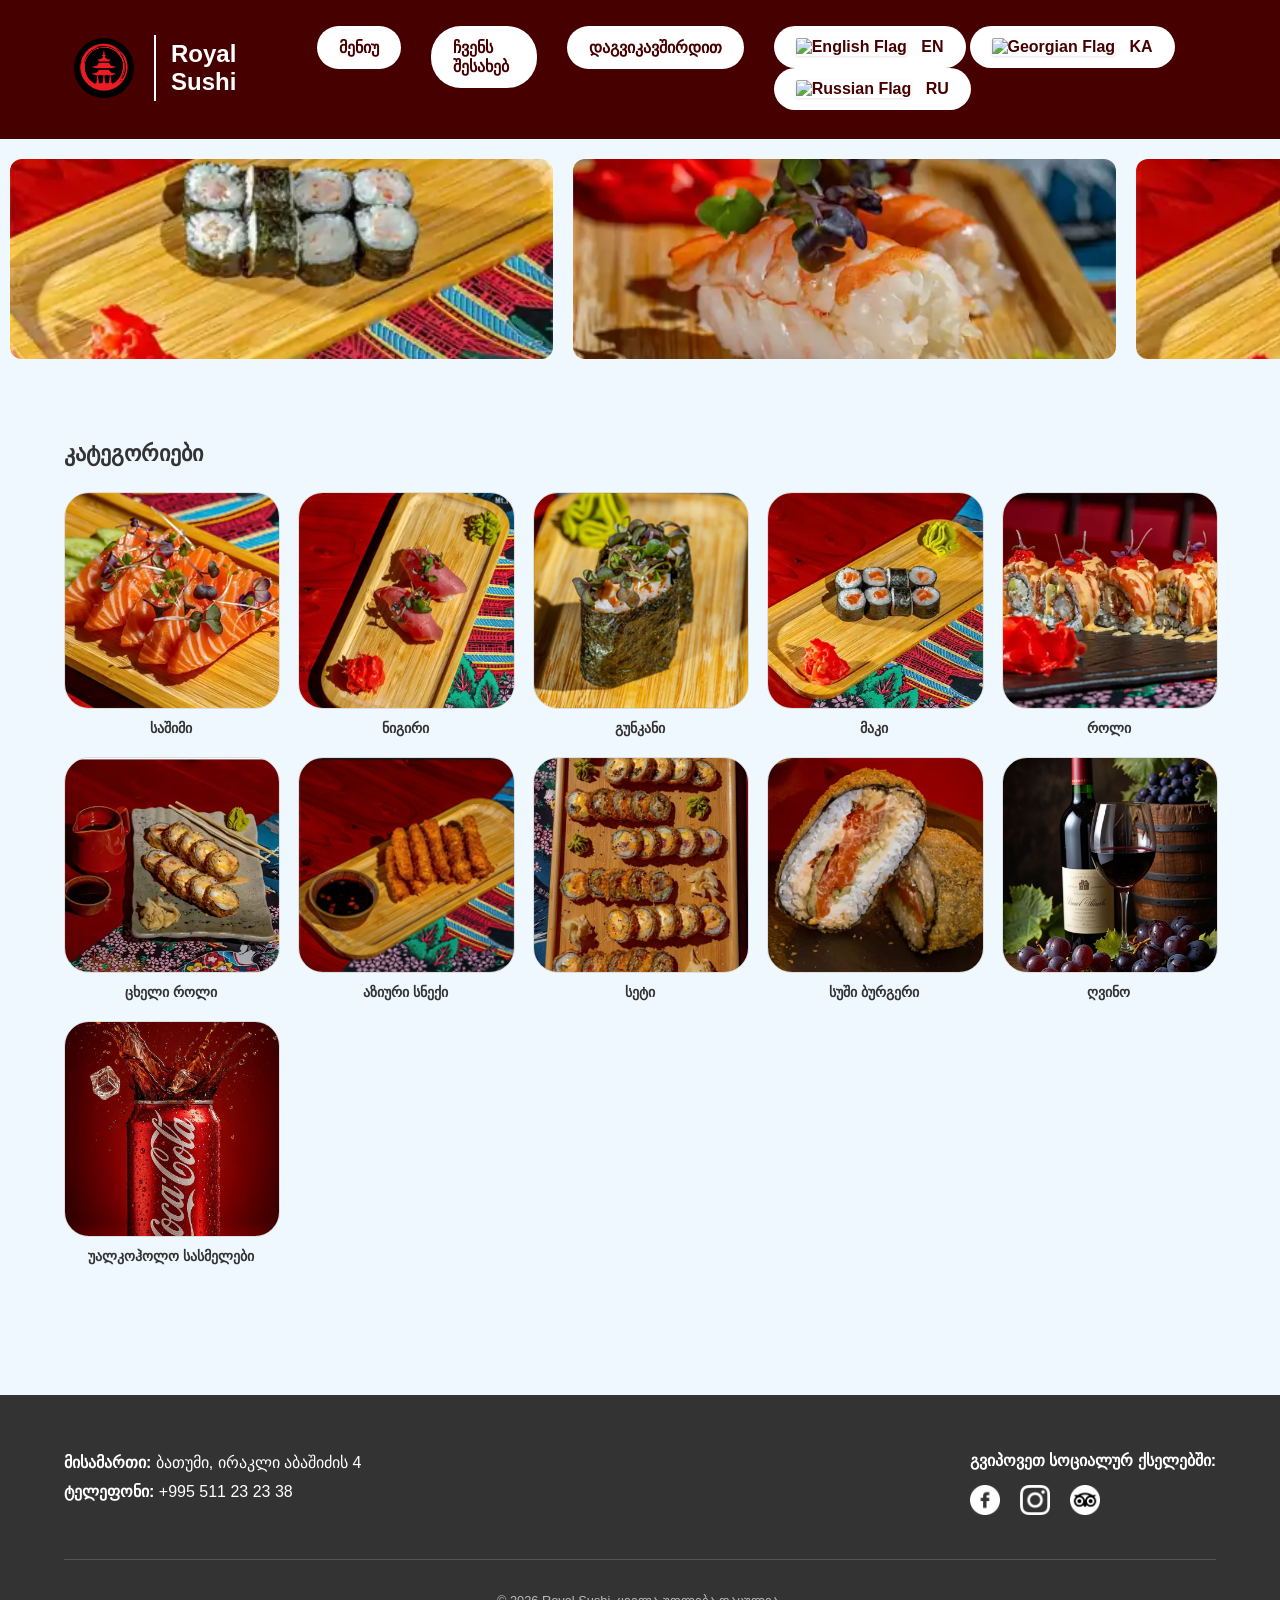
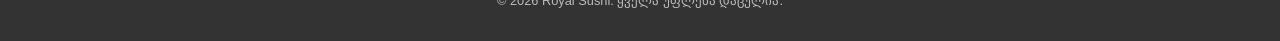
==== commit ad9be8ed: "kirini removal" ====
--- a/ka.html
+++ b/ka.html
@@ -162,12 +162,14 @@
             <span class="category-name">ლიმონათი</span>
         </div>
  -->       
+        <!--
         <div class="category-card" onclick="toggleMenu('japanesedrinks-menu')">
             <div class="category-image">
                 <img src="japanese drinks.webp" alt="იაპონური სასმელები">
             </div>
             <span class="category-name">იაპონური სასმელები</span>
         </div>
+    -->
 <!--
         <div class="category-card" onclick="toggleMenu('coffee-menu')">
             <div class="category-image">
@@ -914,7 +916,7 @@
                 <h3>სოჯუ</h3>
                 <div class="order-container">
                     <span class="price">29 ლარი</span>
-                </div>
+                </div>-
             </div>
         </div>
     -->
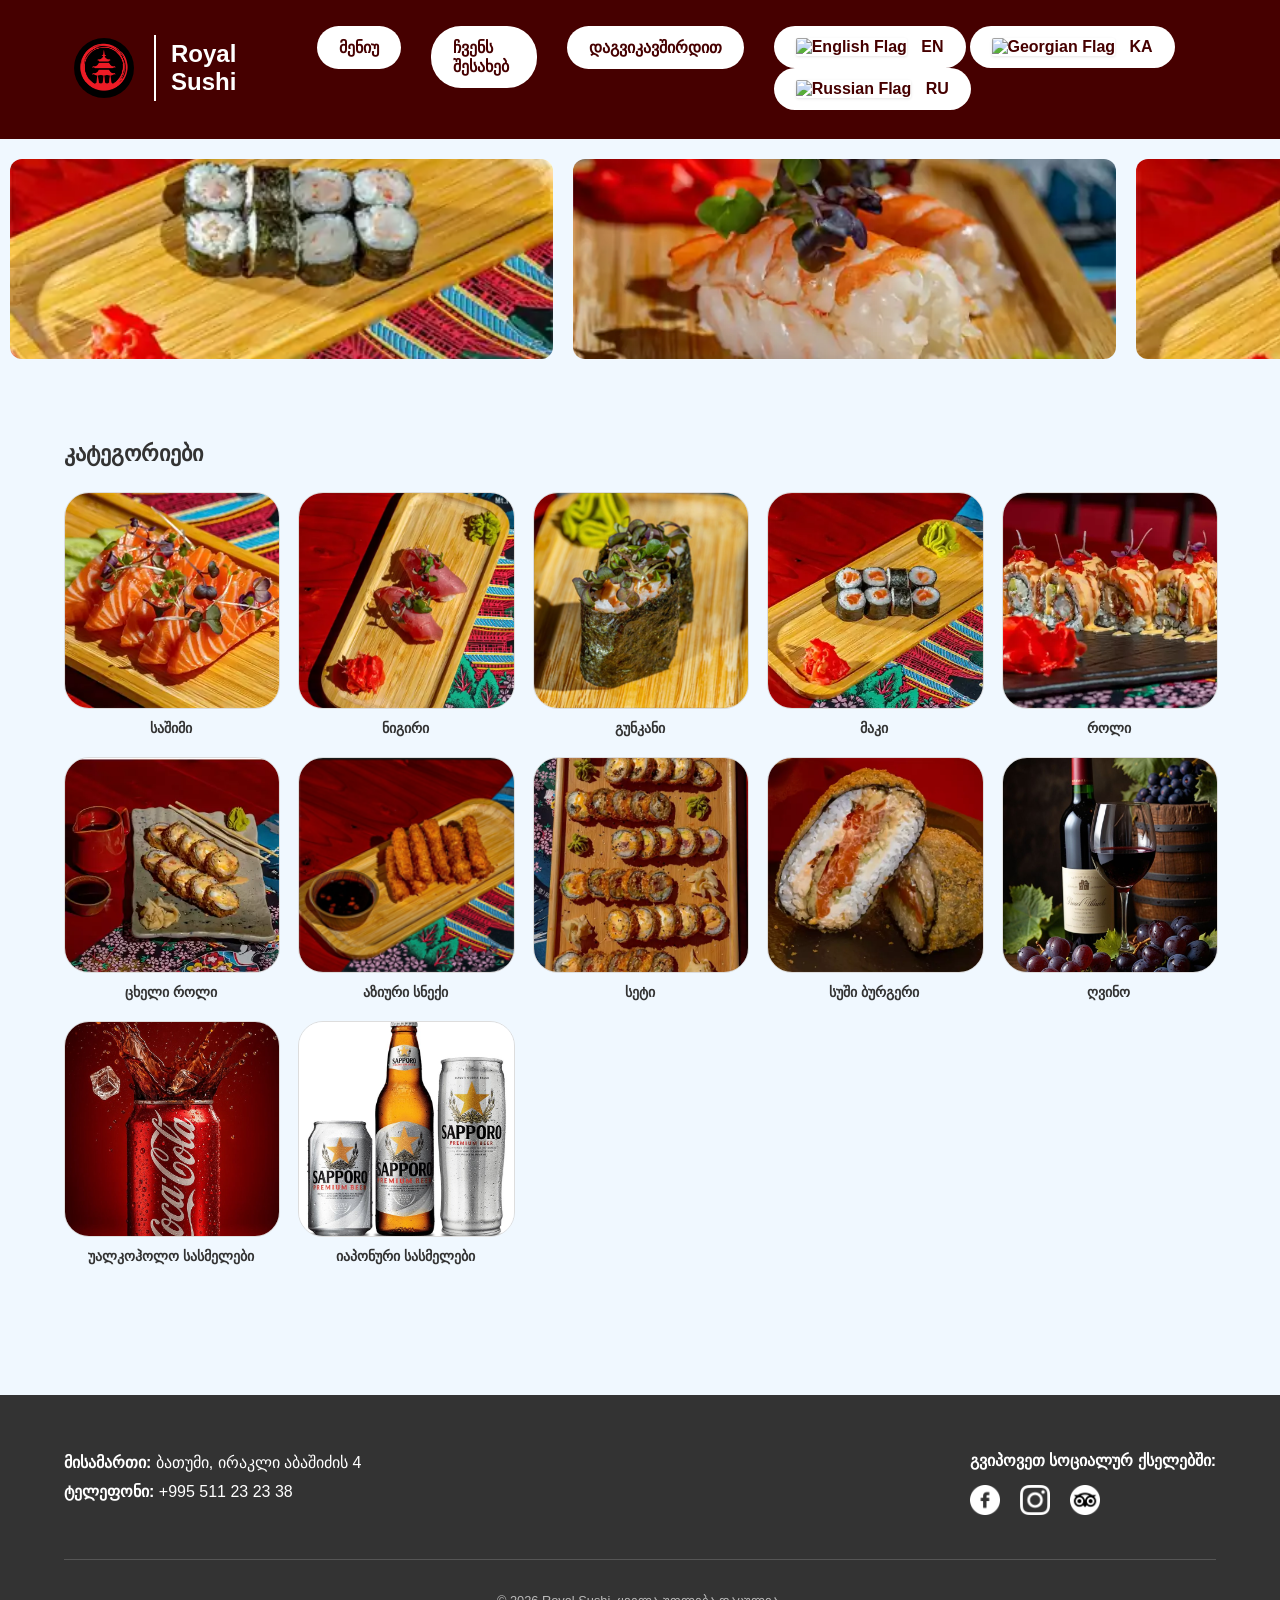
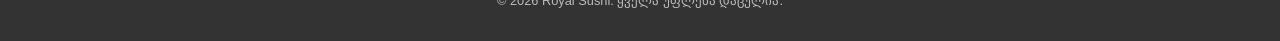
==== commit 76307dca: "Update ka.html to include Japanese drinks and beer Uncomment Japanese drinks section and add beer it" ====
--- a/ka.html
+++ b/ka.html
@@ -162,14 +162,14 @@
             <span class="category-name">ლიმონათი</span>
         </div>
  -->       
-        <!--
+         
         <div class="category-card" onclick="toggleMenu('japanesedrinks-menu')">
             <div class="category-image">
                 <img src="japanese drinks.webp" alt="იაპონური სასმელები">
             </div>
             <span class="category-name">იაპონური სასმელები</span>
         </div>
-    -->
+    
 <!--
         <div class="category-card" onclick="toggleMenu('coffee-menu')">
             <div class="category-image">
@@ -926,6 +926,16 @@
                 <h3>ლუდი კირინი</h3>
                 <div class="order-container">
                     <span class="price">14 ლარი</span>
+                </div>
+            </div>
+        </div>
+
+        <div class="menu-item">
+            <img src="beer sapporo.jpeg" alt="კირინი">
+            <div class="item-info">
+                <h3>ლუდი საპორო</h3>
+                <div class="order-container">
+                    <span class="price">16 ლარი</span>
                 </div>
             </div>
         </div>
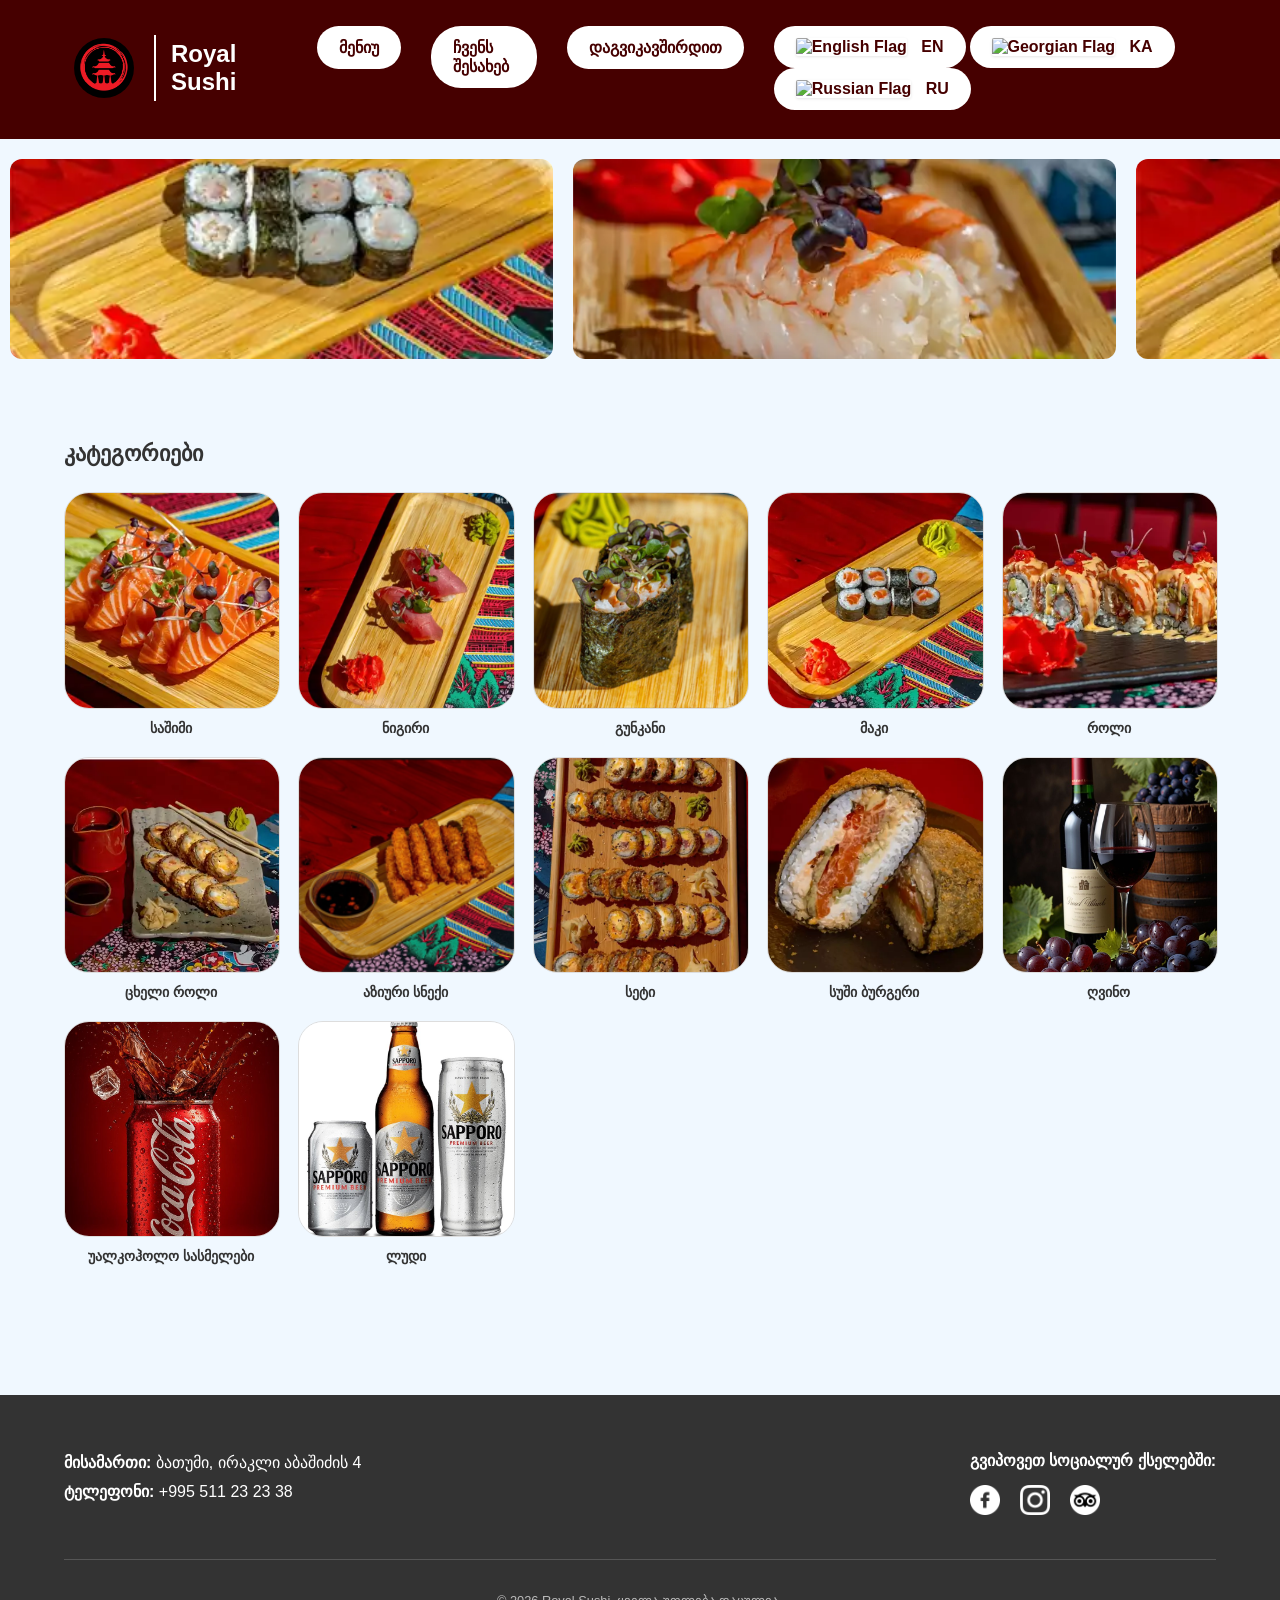
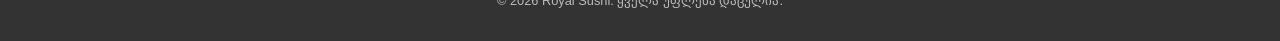
==== commit 46239a06: "Update category card for Japanese drinks" ====
--- a/ka.html
+++ b/ka.html
@@ -165,9 +165,9 @@
          
         <div class="category-card" onclick="toggleMenu('japanesedrinks-menu')">
             <div class="category-image">
-                <img src="japanese drinks.webp" alt="იაპონური სასმელები">
-            </div>
-            <span class="category-name">იაპონური სასმელები</span>
+                <img src="japanese drinks.webp" alt="ლუდი">
+            </div>
+            <span class="category-name">ლუდი</span>
         </div>
     
 <!--
@@ -907,7 +907,7 @@
 </div>
 
 <div id="japanesedrinks-menu" class="sub-menu-container">
-    <h3>იაპონური სასმელები</h3>
+    <h3>ლუდი</h3>
     <div class="menu-container">
         <!--
         <div class="menu-item">
@@ -916,10 +916,21 @@
                 <h3>სოჯუ</h3>
                 <div class="order-container">
                     <span class="price">29 ლარი</span>
-                </div>-
-            </div>
-        </div>
-    -->
+                </div>
+            </div>
+        </div>
+        -->
+
+        <div class="menu-item">
+            <img src="beer saporo.jpeg" alt="საპორო">
+            <div class="item-info">
+                <h3>ლუდი საპორო</h3>
+                <div class="order-container">
+                    <span class="price">16 ლარი</span>
+                </div>
+            </div>
+        </div>
+
         <div class="menu-item">
             <img src="beer kirini.jpeg" alt="კირინი">
             <div class="item-info">
@@ -931,14 +942,45 @@
         </div>
 
         <div class="menu-item">
-            <img src="beer sapporo.jpeg" alt="კირინი">
-            <div class="item-info">
-                <h3>ლუდი საპორო</h3>
-                <div class="order-container">
-                    <span class="price">16 ლარი</span>
-                </div>
-            </div>
-        </div>
+            <img src="beer corona.jpeg" alt="კორონა">
+            <div class="item-info">
+                <h3>ლუდი კორონა</h3>
+                <div class="order-container">
+                    <span class="price">12 ლარი</span>
+                </div>
+            </div>
+        </div>
+
+        <div class="menu-item">
+            <img src="beer stella artois.jpeg" alt="სტელა არტუა">
+            <div class="item-info">
+                <h3>ლუდი სტელა არტუა</h3>
+                <div class="order-container">
+                    <span class="price">11 ლარი</span>
+                </div>
+            </div>
+        </div>
+
+        <div class="menu-item">
+            <img src="beer lowenbrau.jpeg" alt="ლოვენბრაუ">
+            <div class="item-info">
+                <h3>ლუდი ლოვენბრაუ</h3>
+                <div class="order-container">
+                    <span class="price">10 ლარი</span>
+                </div>
+            </div>
+        </div>
+
+        <div class="menu-item">
+            <img src="beer staropramen.jpeg" alt="სტაროპრამენი">
+            <div class="item-info">
+                <h3>ლუდი სტაროპრამენი</h3>
+                <div class="order-container">
+                    <span class="price">10 ლარი</span>
+                </div>
+            </div>
+        </div>
+
     </div>
 </div>
 
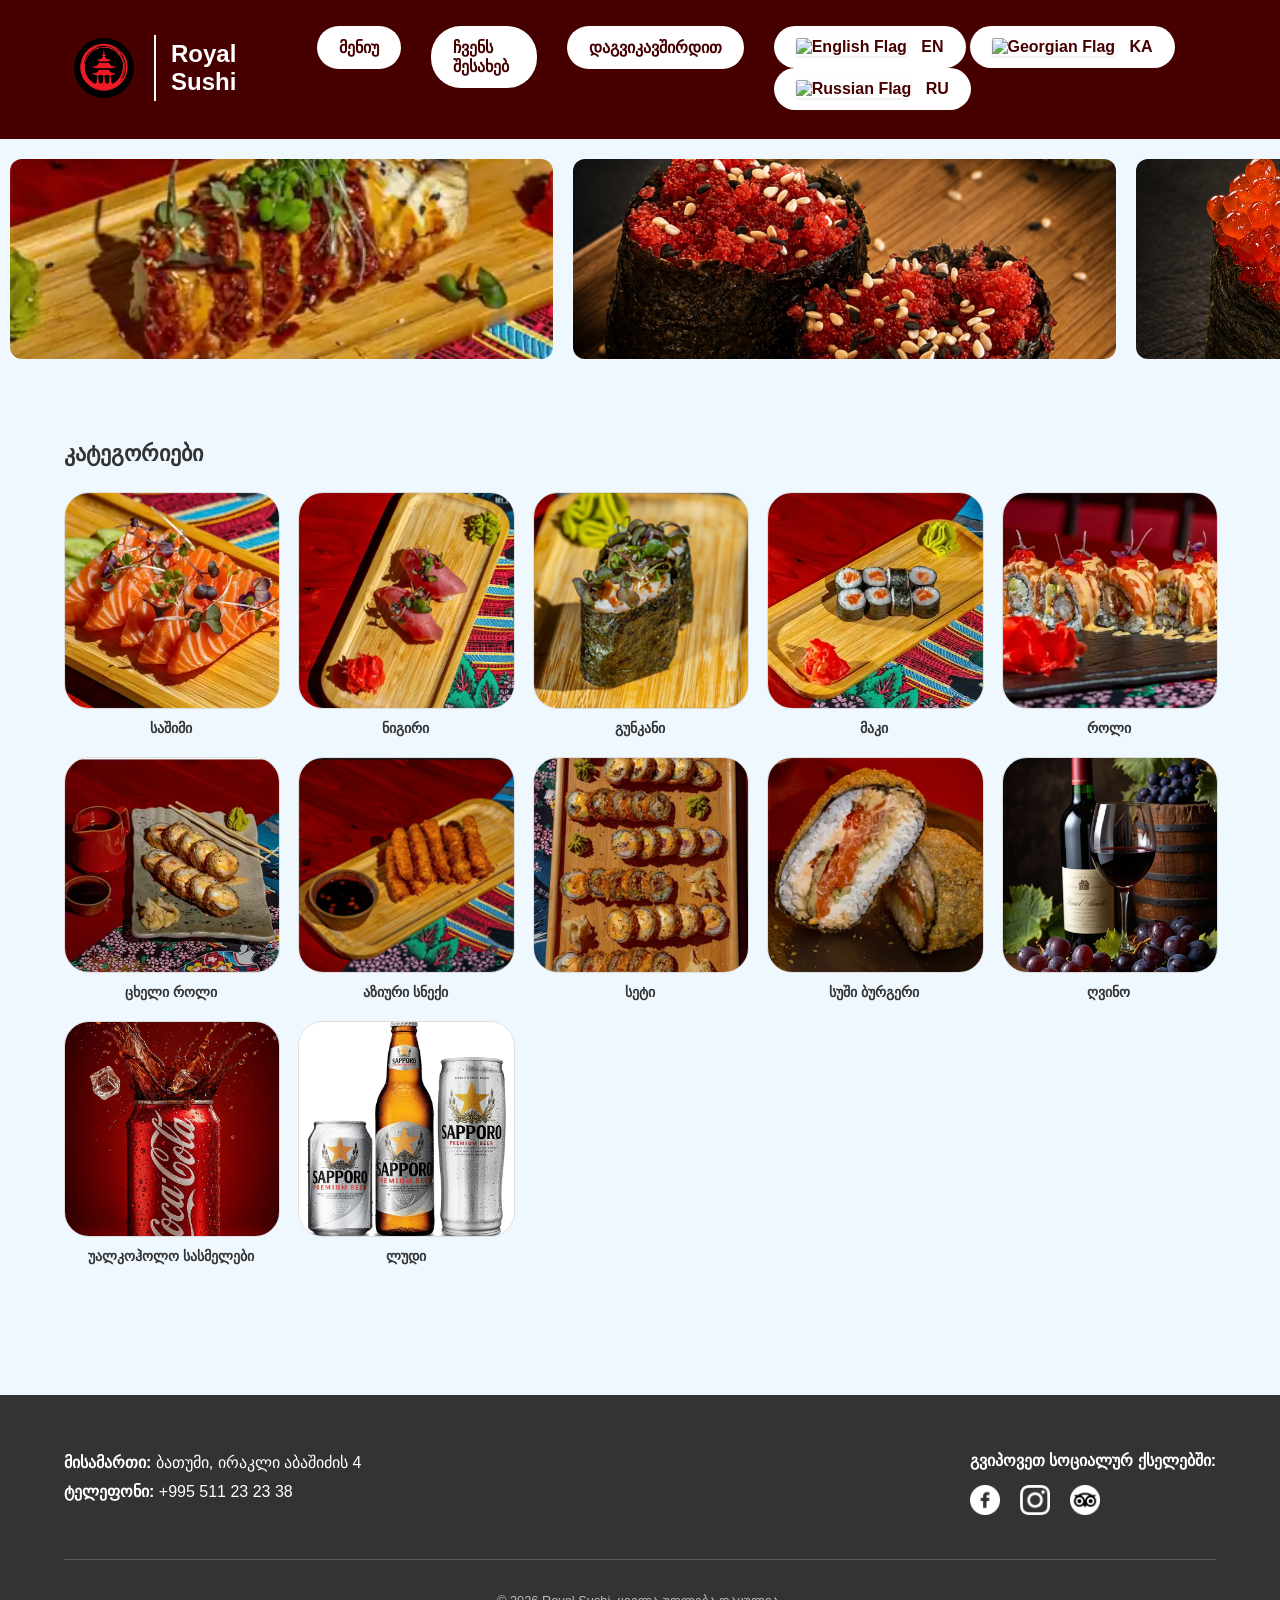
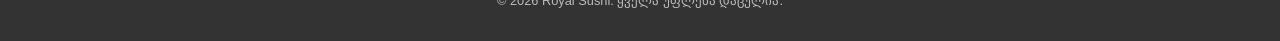
==== commit d459cbee: "slider photos change" ====
--- a/ka.html
+++ b/ka.html
@@ -45,19 +45,19 @@
 </header>
 <div class="slider">
     <div class="slide-track">
-        <div class="slide"><img src="shrimp maki.webp" alt=""></div>
-        <div class="slide"><img src="shrimp nigri.webp" alt=""></div>
-        <div class="slide"><img src="salmon maki.webp" alt=""></div>
-        <div class="slide"><img src="salmon nigri.webp" alt=""></div>
-        <div class="slide"><img src="eel maki.webp" alt=""></div>
-        <div class="slide"><img src="eel nigri.webp" alt=""></div>
-        
-        <div class="slide"><img src="shrimp maki.webp" alt=""></div>
-        <div class="slide"><img src="shrimp nigri.webp" alt=""></div>
-        <div class="slide"><img src="salmon maki.webp" alt=""></div>
-        <div class="slide"><img src="salmon nigri.webp" alt=""></div>
-        <div class="slide"><img src="eel maki.webp" alt=""></div>
-        <div class="slide"><img src="eel nigri.webp" alt=""></div>
+        <div class="slide"><img src="eel sashimi.webp" alt=""></div>
+        <div class="slide"><img src="tobico gunkan.PNG" alt=""></div>
+        <div class="slide"><img src="caviar gunkan.PNG" alt=""></div>
+        <div class="slide"><img src="eel maki.PNG" alt=""></div>
+        <div class="slide"><img src="sakura roll.webp" alt=""></div>
+        <div class="slide"><img src="hot eel roll.webp" alt=""></div>
+        
+        <div class="slide"><img src="eel sashimi.webp" alt=""></div>
+        <div class="slide"><img src="tobico gunkan.PNG" alt=""></div>
+        <div class="slide"><img src="caviar gunkan.PNG" alt=""></div>
+        <div class="slide"><img src="eel maki.PNG" alt=""></div>
+        <div class="slide"><img src="sakura roll.webp" alt=""></div>
+        <div class="slide"><img src="hot eel roll.webp" alt=""></div>
     </div>
 </div>
 
